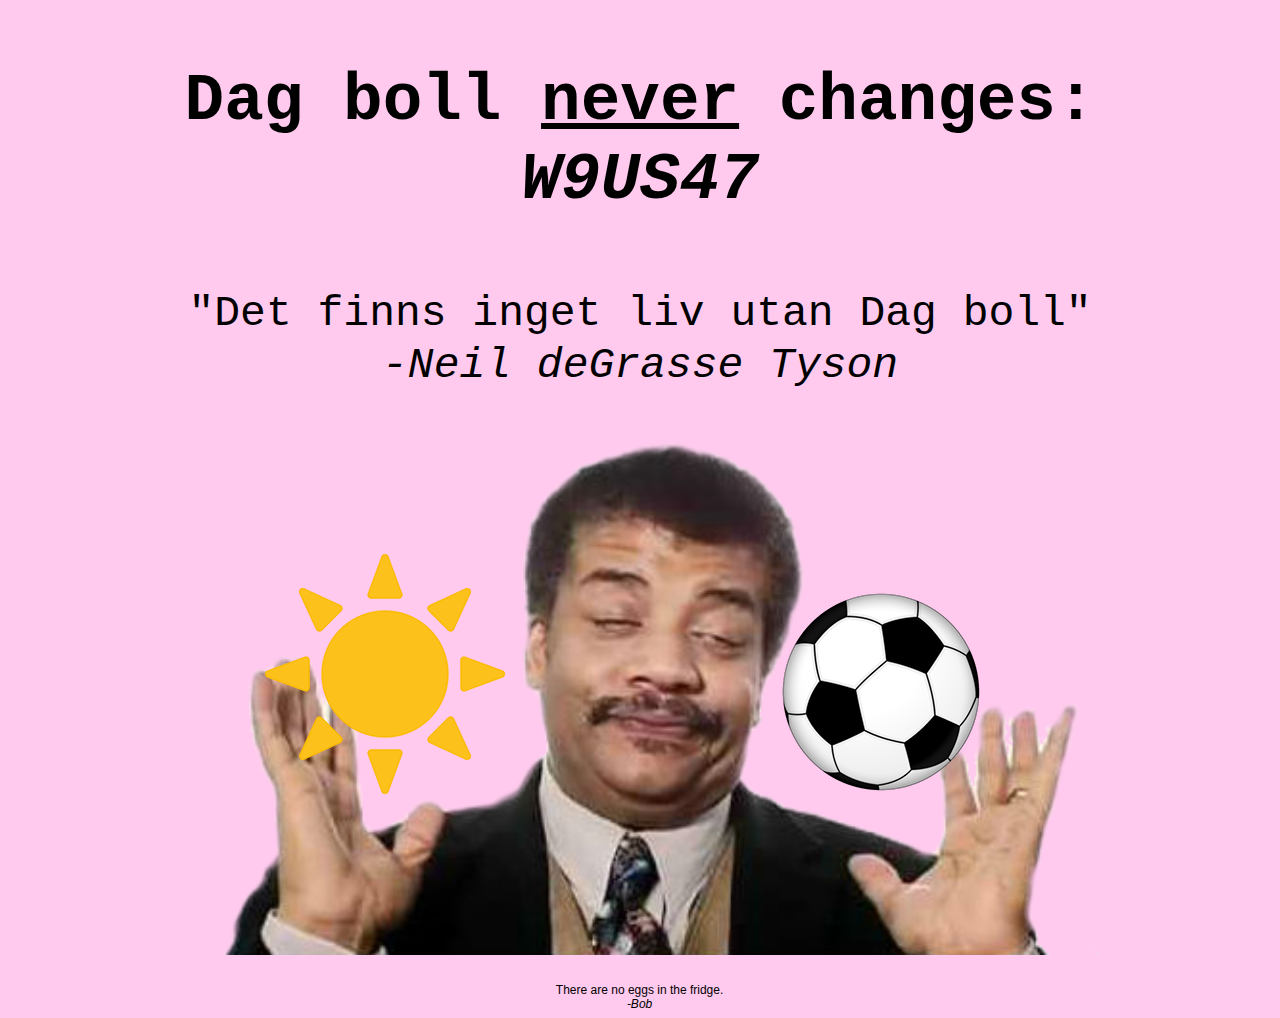
==== index.html @ 1abc0113 "Dagboll 3" ====
<!DOCTYPE html>
<html class="nojs html css_verticalspacer" lang="en-US">
 <head>

  <meta http-equiv="Content-type" content="text/html;charset=UTF-8"/>
  <meta name="generator" content="2018.1.0.386"/>
  <meta name="viewport" content="width=device-width, initial-scale=1.0"/>
  
  <script type="text/javascript">
   // Redirect to phone/tablet as necessary
(function(c,b,d){var a=function(){if(navigator.maxTouchPoints>1)return!0;if(window.matchMedia&&window.matchMedia("(-moz-touch-enabled)").matches)return!0;for(var a=["Webkit","Moz","O","ms","Khtml"],b=0,c=a.length;b<c;b++){var d=a[b]+"MaxTouchPoints";if(d in navigator&&navigator[d])return!0}try{return document.createEvent("TouchEvent"),!0}catch(f){}return!1}(),f=function(a){a+="=";for(var b=document.cookie.split(";"),c=0;c<b.length;c++){for(var d=b[c];d.charAt(0)==" ";)d=d.substring(1,d.length);if(d.indexOf(a)==
0)return d.substring(a.length,d.length)}return null};if(f("inbrowserediting")!="true"){var h,f=f("devicelock");f=="phone"&&d?h=d:f=="tablet"&&b&&(h=b);if(f!=c&&!h)if(window.matchMedia)window.matchMedia("(max-device-width: 415px)").matches&&d?h=d:window.matchMedia("(max-device-width: 960px)").matches&&b&&a&&(h=b);else{var c=Math.min(screen.width,screen.height)/(window.devicePixelRatio||1),f=window.screen.systemXDPI||0,g=window.screen.systemYDPI||0,f=f>0&&g>0?Math.min(screen.width/f,screen.height/g):
0;(c<=370||f!=0&&f<=3)&&d?h=d:c<=960&&b&&a&&(h=b)}if(h)document.location=h+(document.location.search||"")+(document.location.hash||""),document.write('<style type="text/css">body {visibility:hidden}</style>')}})("desktop","","phone/index.html");

// Update the 'nojs'/'js' class on the html node
document.documentElement.className = document.documentElement.className.replace(/\bnojs\b/g, 'js');

// Check that all required assets are uploaded and up-to-date
if(typeof Muse == "undefined") window.Muse = {}; window.Muse.assets = {"required":["museutils.js", "museconfig.js", "jquery.watch.js", "require.js", "index.css"], "outOfDate":[]};
</script>
  
  <link media="only screen and (max-width: 370px)" rel="alternate" href="http://dagboll.github.io/phone/index.html"/>
  <title>Home</title>
  <!-- CSS -->
  <link rel="stylesheet" type="text/css" href="css/site_global.css?crc=212168810"/>
  <link rel="stylesheet" type="text/css" href="css/index.css?crc=389733307" id="pagesheet"/>
   </head>
 <body>

  <div class="clearfix borderbox" id="page"><!-- group -->
   <div class="clearfix grpelem" id="pu213-7"><!-- column -->
    <div class="clearfix colelem" id="u213-7"><!-- content -->
     <p>Dag boll <span id="u213-2">never</span> changes: <span id="u213-4">W9US47</span></p>
    </div>
    <div class="clearfix colelem" id="u216-8"><!-- content -->
     <p>&quot;Det finns inget liv utan Dag boll&quot;</p>
     <p class="ts-Default-Link-Style--copy"><span id="u216-3">-Neil deGrasse </span><a class="nonblock" href="http://goo.gl/W9US47"><span id="u216-4">Tyson</span></a></p>
    </div>
    <div class="clearfix colelem" id="pu280"><!-- group -->
     <div class="clip_frame grpelem" id="u280"><!-- image -->
      <img class="block" id="u280_img" src="images/download.png?crc=336767736" alt="" data-heightwidthratio="0.5625680087051143" data-image-width="919" data-image-height="517"/>
     </div>
     <div class="clip_frame grpelem" id="u431"><!-- image -->
      <img class="block" id="u431_img" src="images/download%20(1).png?crc=126873255" data-hidpi-src="images/download%20(1)_2x.png?crc=323479518" alt="" data-heightwidthratio="1" data-image-width="206" data-image-height="206"/>
     </div>
     <div class="clip_frame grpelem" id="u420"><!-- image -->
      <img class="block" id="u420_img" src="images/emoji_u2600svg.png?crc=472295808" data-hidpi-src="images/emoji_u2600svg_2x.png?crc=513269717" alt="" data-heightwidthratio="1" data-image-width="242" data-image-height="242"/>
     </div>
    </div>
   </div>
   <div class="verticalspacer" data-offset-top="956" data-content-above-spacer="956" data-content-below-spacer="61" data-sizePolicy="fixed" data-pintopage="page_fixedLeft"></div>
   <div class="clearfix grpelem" id="u438-6"><!-- content -->
    <p>There are no eggs in the fridge.</p>
    <p id="u438-4">-Bob</p>
   </div>
  </div>
  <!-- Other scripts -->
  <script type="text/javascript">
   // Decide whether to suppress missing file error or not based on preference setting
var suppressMissingFileError = false
</script>
  <script type="text/javascript">
   window.Muse.assets.check=function(c){if(!window.Muse.assets.checked){window.Muse.assets.checked=!0;var b={},d=function(a,b){if(window.getComputedStyle){var c=window.getComputedStyle(a,null);return c&&c.getPropertyValue(b)||c&&c[b]||""}if(document.documentElement.currentStyle)return(c=a.currentStyle)&&c[b]||a.style&&a.style[b]||"";return""},a=function(a){if(a.match(/^rgb/))return a=a.replace(/\s+/g,"").match(/([\d\,]+)/gi)[0].split(","),(parseInt(a[0])<<16)+(parseInt(a[1])<<8)+parseInt(a[2]);if(a.match(/^\#/))return parseInt(a.substr(1),
16);return 0},f=function(f){for(var g=document.getElementsByTagName("link"),j=0;j<g.length;j++)if("text/css"==g[j].type){var l=(g[j].href||"").match(/\/?css\/([\w\-]+\.css)\?crc=(\d+)/);if(!l||!l[1]||!l[2])break;b[l[1]]=l[2]}g=document.createElement("div");g.className="version";g.style.cssText="display:none; width:1px; height:1px;";document.getElementsByTagName("body")[0].appendChild(g);for(j=0;j<Muse.assets.required.length;){var l=Muse.assets.required[j],k=l.match(/([\w\-\.]+)\.(\w+)$/),i=k&&k[1]?
k[1]:null,k=k&&k[2]?k[2]:null;switch(k.toLowerCase()){case "css":i=i.replace(/\W/gi,"_").replace(/^([^a-z])/gi,"_$1");g.className+=" "+i;i=a(d(g,"color"));k=a(d(g,"backgroundColor"));i!=0||k!=0?(Muse.assets.required.splice(j,1),"undefined"!=typeof b[l]&&(i!=b[l]>>>24||k!=(b[l]&16777215))&&Muse.assets.outOfDate.push(l)):j++;g.className="version";break;case "js":j++;break;default:throw Error("Unsupported file type: "+k);}}c?c().jquery!="1.8.3"&&Muse.assets.outOfDate.push("jquery-1.8.3.min.js"):Muse.assets.required.push("jquery-1.8.3.min.js");
g.parentNode.removeChild(g);if(Muse.assets.outOfDate.length||Muse.assets.required.length)g="Some files on the server may be missing or incorrect. Clear browser cache and try again. If the problem persists please contact website author.",f&&Muse.assets.outOfDate.length&&(g+="\nOut of date: "+Muse.assets.outOfDate.join(",")),f&&Muse.assets.required.length&&(g+="\nMissing: "+Muse.assets.required.join(",")),suppressMissingFileError?(g+="\nUse SuppressMissingFileError key in AppPrefs.xml to show missing file error pop up.",console.log(g)):alert(g)};location&&location.search&&location.search.match&&location.search.match(/muse_debug/gi)?
setTimeout(function(){f(!0)},5E3):f()}};
var muse_init=function(){require.config({baseUrl:""});require(["jquery","museutils","whatinput","jquery.watch"],function(c){var $ = c;$(document).ready(function(){try{
window.Muse.assets.check($);/* body */
Muse.Utils.transformMarkupToFixBrowserProblemsPreInit();/* body */
Muse.Utils.detectScreenResolution();/* HiDPI screens */
Muse.Utils.prepHyperlinks(true);/* body */
Muse.Utils.makeButtonsVisibleAfterSettingMinWidth();/* body */
Muse.Utils.fullPage('#page');/* 100% height page */
Muse.Utils.showWidgetsWhenReady();/* body */
Muse.Utils.transformMarkupToFixBrowserProblems();/* body */
}catch(b){if(b&&"function"==typeof b.notify?b.notify():Muse.Assert.fail("Error calling selector function: "+b),false)throw b;}})})};

</script>
  <!-- RequireJS script -->
  <script src="scripts/require.js?crc=7928878" type="text/javascript" async data-main="scripts/museconfig.js?crc=310584261" onload="if (requirejs) requirejs.onError = function(requireType, requireModule) { if (requireType && requireType.toString && requireType.toString().indexOf && 0 <= requireType.toString().indexOf('#scripterror')) window.Muse.assets.check(); }" onerror="window.Muse.assets.check();"></script>
   </body>
</html>
---- css/site_global.css ----
html{min-height:100%;min-width:100%;-ms-text-size-adjust:none;}body,div,dl,dt,dd,ul,ol,li,nav,h1,h2,h3,h4,h5,h6,pre,code,form,fieldset,legend,input,button,textarea,p,blockquote,th,td,a{margin:0px;padding:0px;border-width:0px;border-style:solid;border-color:transparent;-webkit-transform-origin:left top;-ms-transform-origin:left top;-o-transform-origin:left top;transform-origin:left top;background-repeat:no-repeat;}button.submit-btn{-moz-box-sizing:content-box;-webkit-box-sizing:content-box;box-sizing:content-box;}.transition{-webkit-transition-property:background-image,background-position,background-color,border-color,border-radius,color,font-size,font-style,font-weight,letter-spacing,line-height,text-align,box-shadow,text-shadow,opacity;transition-property:background-image,background-position,background-color,border-color,border-radius,color,font-size,font-style,font-weight,letter-spacing,line-height,text-align,box-shadow,text-shadow,opacity;}.transition *{-webkit-transition:inherit;transition:inherit;}table{border-collapse:collapse;border-spacing:0px;}fieldset,img{border:0px;border-style:solid;-webkit-transform-origin:left top;-ms-transform-origin:left top;-o-transform-origin:left top;transform-origin:left top;}address,caption,cite,code,dfn,em,strong,th,var,optgroup{font-style:inherit;font-weight:inherit;}del,ins{text-decoration:none;}li{list-style:none;}caption,th{text-align:left;}h1,h2,h3,h4,h5,h6{font-size:100%;font-weight:inherit;}input,button,textarea,select,optgroup,option{font-family:inherit;font-size:inherit;font-style:inherit;font-weight:inherit;}.form-grp input,.form-grp textarea{-webkit-appearance:none;-webkit-border-radius:0;}body{font-family:Arial, Helvetica Neue, Helvetica, sans-serif;text-align:left;font-size:14px;line-height:17px;word-wrap:break-word;text-rendering:optimizeLegibility;-moz-font-feature-settings:'liga';-ms-font-feature-settings:'liga';-webkit-font-feature-settings:'liga';font-feature-settings:'liga';}a:link{color:#0000FF;text-decoration:underline;}a:visited{color:#800080;text-decoration:underline;}a:hover{color:#0000FF;text-decoration:underline;}a:active{color:#EE0000;text-decoration:underline;}a.nontext{color:black;text-decoration:none;font-style:normal;font-weight:normal;}a,.ts-Default-Link-Style--copy a{color:inherit;text-decoration:inherit;}.ts-Default-Link-Style--copy a:link{color:#000000;text-decoration:inherit;}.ts-Default-Link-Style--copy a:visited{color:#000000;text-decoration:inherit;}.ts-Default-Link-Style--copy a:hover{color:#000000;text-decoration:inherit;}.ts-Default-Link-Style--copy a:active{color:#000000;text-decoration:inherit;}.normal_text{color:#000000;direction:ltr;font-family:Arial, Helvetica Neue, Helvetica, sans-serif;font-size:14px;font-style:normal;font-weight:normal;letter-spacing:0px;line-height:17px;text-align:left;text-decoration:none;text-indent:0px;text-transform:none;vertical-align:0px;padding:0px;}.list0 li:before{position:absolute;right:100%;letter-spacing:0px;text-decoration:none;font-weight:normal;font-style:normal;}.rtl-list li:before{right:auto;left:100%;}.nls-None > li:before,.nls-None .list3 > li:before,.nls-None .list6 > li:before{margin-right:6px;content:'•';}.nls-None .list1 > li:before,.nls-None .list4 > li:before,.nls-None .list7 > li:before{margin-right:6px;content:'○';}.nls-None,.nls-None .list1,.nls-None .list2,.nls-None .list3,.nls-None .list4,.nls-None .list5,.nls-None .list6,.nls-None .list7,.nls-None .list8{padding-left:34px;}.nls-None.rtl-list,.nls-None .list1.rtl-list,.nls-None .list2.rtl-list,.nls-None .list3.rtl-list,.nls-None .list4.rtl-list,.nls-None .list5.rtl-list,.nls-None .list6.rtl-list,.nls-None .list7.rtl-list,.nls-None .list8.rtl-list{padding-left:0px;padding-right:34px;}.nls-None .list2 > li:before,.nls-None .list5 > li:before,.nls-None .list8 > li:before{margin-right:6px;content:'-';}.nls-None.rtl-list > li:before,.nls-None .list1.rtl-list > li:before,.nls-None .list2.rtl-list > li:before,.nls-None .list3.rtl-list > li:before,.nls-None .list4.rtl-list > li:before,.nls-None .list5.rtl-list > li:before,.nls-None .list6.rtl-list > li:before,.nls-None .list7.rtl-list > li:before,.nls-None .list8.rtl-list > li:before{margin-right:0px;margin-left:6px;}.TabbedPanelsTab{white-space:nowrap;}.MenuBar .MenuBarView,.MenuBar .SubMenuView{display:block;list-style:none;}.MenuBar .SubMenu{display:none;position:absolute;}.NoWrap{white-space:nowrap;word-wrap:normal;}.rootelem{margin-left:auto;margin-right:auto;}.colelem{display:inline;float:left;clear:both;}.clearfix:after{content:"\0020";visibility:hidden;display:block;height:0px;clear:both;}*:first-child+html .clearfix{zoom:1;}.clip_frame{overflow:hidden;}.popup_anchor{position:relative;width:0px;height:0px;}.allow_click_through *{pointer-events:auto;}.popup_element{z-index:100000;}.svg{display:block;vertical-align:top;}span.wrap{content:'';clear:left;display:block;}span.actAsInlineDiv{display:inline-block;}.position_content,.excludeFromNormalFlow{float:left;}.preload_images{position:absolute;overflow:hidden;left:-9999px;top:-9999px;height:1px;width:1px;}.preload{height:1px;width:1px;}.animateStates{-webkit-transition:0.3s ease-in-out;-moz-transition:0.3s ease-in-out;-o-transition:0.3s ease-in-out;transition:0.3s ease-in-out;}[data-whatinput="mouse"] *:focus,[data-whatinput="touch"] *:focus,input:focus,textarea:focus{outline:none;}textarea{resize:none;overflow:auto;}.allow_click_through,.fld-prompt{pointer-events:none;}.wrapped-input{position:absolute;top:0px;left:0px;background:transparent;border:none;}.submit-btn{z-index:50000;cursor:pointer;}.anchor_item{width:22px;height:18px;}.MenuBar .SubMenuVisible,.MenuBarVertical .SubMenuVisible,.MenuBar .SubMenu .SubMenuVisible,.popup_element.Active,span.actAsPara,.actAsDiv,a.nonblock.nontext,img.block{display:block;}.widget_invisible,.js .invi,.js .mse_pre_init{visibility:hidden;}.ose_ei{visibility:hidden;z-index:0;}.no_vert_scroll{overflow-y:hidden;}.always_vert_scroll{overflow-y:scroll;}.always_horz_scroll{overflow-x:scroll;}.fullscreen{overflow:hidden;left:0px;top:0px;position:fixed;height:100%;width:100%;-moz-box-sizing:border-box;-webkit-box-sizing:border-box;-ms-box-sizing:border-box;box-sizing:border-box;}.fullwidth{position:absolute;}.borderbox{-moz-box-sizing:border-box;-webkit-box-sizing:border-box;-ms-box-sizing:border-box;box-sizing:border-box;}.scroll_wrapper{position:absolute;overflow:auto;left:0px;right:0px;top:0px;bottom:0px;padding-top:0px;padding-bottom:0px;margin-top:0px;margin-bottom:0px;}.browser_width > *{position:absolute;left:0px;right:0px;}.grpelem,.accordion_wrapper{display:inline;float:left;}.fld-checkbox input[type=checkbox],.fld-radiobutton input[type=radio]{position:absolute;overflow:hidden;clip:rect(0px, 0px, 0px, 0px);height:1px;width:1px;margin:-1px;padding:0px;border:0px;}.fld-checkbox input[type=checkbox] + label,.fld-radiobutton input[type=radio] + label{display:inline-block;background-repeat:no-repeat;cursor:pointer;float:left;width:100%;height:100%;}.pointer_cursor,.fld-recaptcha-mode,.fld-recaptcha-refresh,.fld-recaptcha-help{cursor:pointer;}p,h1,h2,h3,h4,h5,h6,ol,ul,span.actAsPara{max-height:1000000px;}.superscript{vertical-align:super;font-size:66%;line-height:0px;}.subscript{vertical-align:sub;font-size:66%;line-height:0px;}.horizontalSlideShow{-ms-touch-action:pan-y;touch-action:pan-y;}.verticalSlideShow{-ms-touch-action:pan-x;touch-action:pan-x;}.colelem100,.verticalspacer{clear:both;}.list0 li,.MenuBar .MenuItemContainer,.SlideShowContentPanel .fullscreen img,.css_verticalspacer .verticalspacer{position:relative;}.popup_element.Inactive,.js .disn,.js .an_invi,.hidden,.breakpoint{display:none;}#muse_css_mq{position:absolute;display:none;background-color:#FFFFFE;}.fluid_height_spacer{width:0.01px;}.muse_check_css{display:none;position:fixed;}@media screen and (-webkit-min-device-pixel-ratio:0){body{text-rendering:auto;}}
---- css/index.css ----
.version.index{color:#000017;background-color:#3ADBBB;}#muse_css_mq{background-color:#FFFFFF;}#page{z-index:1;min-height:500px;background-image:none;border-width:0px;border-color:#000000;background-color:transparent;width:100%;max-width:960px;margin-left:auto;margin-right:auto;}#pu213-7{z-index:2;padding-bottom:0px;margin-right:-10000px;margin-top:62px;width:95.84%;margin-left:2.09%;}#u213-7{z-index:2;min-height:114px;background-color:transparent;text-align:center;font-size:66px;line-height:79px;font-family:Courier New, Courier, monospace;font-weight:bold;position:relative;width:100%;}#u213-2{text-decoration:underline;}#u216-8{z-index:9;min-height:34px;background-color:transparent;text-align:center;font-size:43px;line-height:52px;font-family:Courier New, Courier, monospace;margin-top:68px;position:relative;width:100%;}#pu280{z-index:17;margin-top:47px;width:99.9%;}#u280{z-index:17;background-color:transparent;position:relative;margin-right:-10000px;width:100%;}#u431{z-index:19;background-color:transparent;position:relative;margin-right:-10000px;margin-top:150px;width:22.42%;left:65.08%;}#u420{z-index:27;background-color:transparent;position:relative;margin-right:-10000px;margin-top:114px;width:26.34%;left:9.15%;}#u280_img,#u431_img,#u420_img{width:100%;}.css_verticalspacer .verticalspacer{height:calc(100vh - 1017px);}#u438-6{z-index:21;min-height:35px;background-color:transparent;text-align:center;font-size:12px;line-height:14px;font-family:Helvetica, Helvetica Neue, Arial, sans-serif;position:relative;margin-right:-10000px;margin-top:27px;width:95.73%;left:2.09%;}#u213-4,#u216-3,#u216-4,#u438-4{font-style:italic;}.html{background-color:#FFCAEE;}body{position:relative;min-width:320px;}.verticalspacer{min-height:1px;}
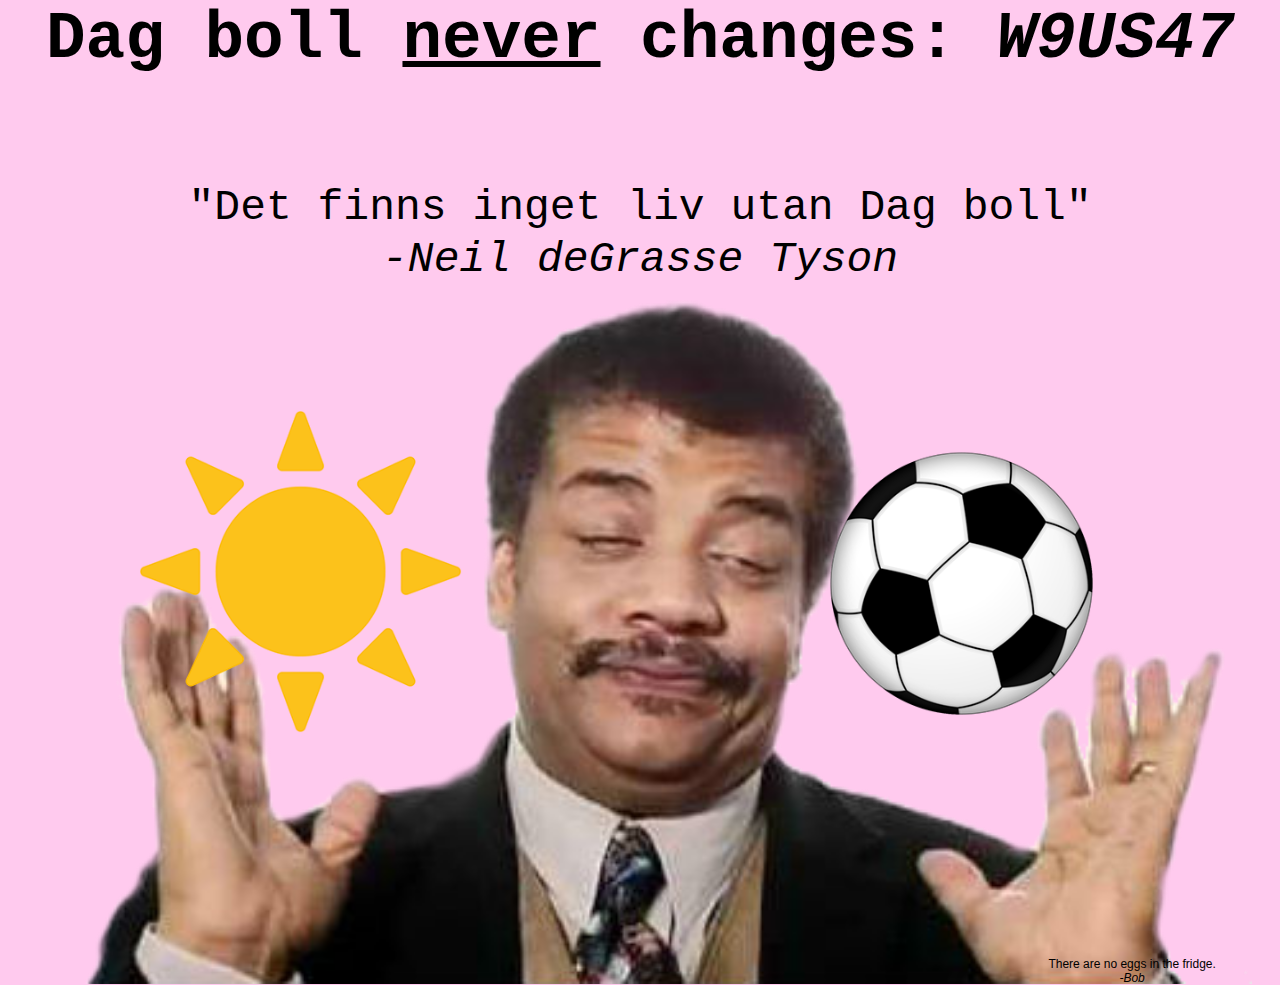
==== commit 4d6dc8c7: "Morse" ====
--- a/index.html
+++ b/index.html
@@ -22,33 +22,33 @@
   <link media="only screen and (max-width: 370px)" rel="alternate" href="http://dagboll.github.io/phone/index.html"/>
   <title>Home</title>
   <!-- CSS -->
-  <link rel="stylesheet" type="text/css" href="css/site_global.css?crc=212168810"/>
-  <link rel="stylesheet" type="text/css" href="css/index.css?crc=389733307" id="pagesheet"/>
+  <link rel="stylesheet" type="text/css" href="css/site_global.css?crc=464583618"/>
+  <link rel="stylesheet" type="text/css" href="css/index.css?crc=3895043394" id="pagesheet"/>
    </head>
  <body>
 
   <div class="clearfix borderbox" id="page"><!-- group -->
-   <div class="clearfix grpelem" id="pu213-7"><!-- column -->
-    <div class="clearfix colelem" id="u213-7"><!-- content -->
-     <p>Dag boll <span id="u213-2">never</span> changes: <span id="u213-4">W9US47</span></p>
+   <div class="clearfix grpelem" id="pu213-9"><!-- column -->
+    <div class="ts-Default-Link-Style--copy clearfix colelem" id="u213-9"><!-- content -->
+     <p><a class="nonblock" href="assets/morse.wav">Dag boll</a> <span id="u213-4">never</span> changes: <span id="u213-6">W9US47</span></p>
     </div>
     <div class="clearfix colelem" id="u216-8"><!-- content -->
      <p>&quot;Det finns inget liv utan Dag boll&quot;</p>
      <p class="ts-Default-Link-Style--copy"><span id="u216-3">-Neil deGrasse </span><a class="nonblock" href="http://goo.gl/W9US47"><span id="u216-4">Tyson</span></a></p>
     </div>
-    <div class="clearfix colelem" id="pu280"><!-- group -->
+    <div class="clearfix colelem" id="u539"><!-- group -->
      <div class="clip_frame grpelem" id="u280"><!-- image -->
       <img class="block" id="u280_img" src="images/download.png?crc=336767736" alt="" data-heightwidthratio="0.5625680087051143" data-image-width="919" data-image-height="517"/>
      </div>
      <div class="clip_frame grpelem" id="u431"><!-- image -->
-      <img class="block" id="u431_img" src="images/download%20(1).png?crc=126873255" data-hidpi-src="images/download%20(1)_2x.png?crc=323479518" alt="" data-heightwidthratio="1" data-image-width="206" data-image-height="206"/>
+      <img class="block" id="u431_img" src="images/download%20(1)309x309.png?crc=4221379232" data-hidpi-src="images/download%20(1)_2x.png?crc=367016701" alt="" data-heightwidthratio="1" data-image-width="206" data-image-height="206"/>
      </div>
      <div class="clip_frame grpelem" id="u420"><!-- image -->
-      <img class="block" id="u420_img" src="images/emoji_u2600svg.png?crc=472295808" data-hidpi-src="images/emoji_u2600svg_2x.png?crc=513269717" alt="" data-heightwidthratio="1" data-image-width="242" data-image-height="242"/>
+      <img class="block" id="u420_img" src="images/emoji_u2600svg363x363.png?crc=4220712063" data-hidpi-src="images/emoji_u2600svg_2x.png?crc=412774786" alt="" data-heightwidthratio="1" data-image-width="242" data-image-height="242"/>
      </div>
     </div>
    </div>
-   <div class="verticalspacer" data-offset-top="956" data-content-above-spacer="956" data-content-below-spacer="61" data-sizePolicy="fixed" data-pintopage="page_fixedLeft"></div>
+   <div class="verticalspacer" data-offset-top="857" data-content-above-spacer="856" data-content-below-spacer="0" data-sizePolicy="fixed" data-pintopage="page_fixedLeft"></div>
    <div class="clearfix grpelem" id="u438-6"><!-- content -->
     <p>There are no eggs in the fridge.</p>
     <p id="u438-4">-Bob</p>
--- a/css/site_global.css
+++ b/css/site_global.css
@@ -1 +1 @@
-html{min-height:100%;min-width:100%;-ms-text-size-adjust:none;}body,div,dl,dt,dd,ul,ol,li,nav,h1,h2,h3,h4,h5,h6,pre,code,form,fieldset,legend,input,button,textarea,p,blockquote,th,td,a{margin:0px;padding:0px;border-width:0px;border-style:solid;border-color:transparent;-webkit-transform-origin:left top;-ms-transform-origin:left top;-o-transform-origin:left top;transform-origin:left top;background-repeat:no-repeat;}button.submit-btn{-moz-box-sizing:content-box;-webkit-box-sizing:content-box;box-sizing:content-box;}.transition{-webkit-transition-property:background-image,background-position,background-color,border-color,border-radius,color,font-size,font-style,font-weight,letter-spacing,line-height,text-align,box-shadow,text-shadow,opacity;transition-property:background-image,background-position,background-color,border-color,border-radius,color,font-size,font-style,font-weight,letter-spacing,line-height,text-align,box-shadow,text-shadow,opacity;}.transition *{-webkit-transition:inherit;transition:inherit;}table{border-collapse:collapse;border-spacing:0px;}fieldset,img{border:0px;border-style:solid;-webkit-transform-origin:left top;-ms-transform-origin:left top;-o-transform-origin:left top;transform-origin:left top;}address,caption,cite,code,dfn,em,strong,th,var,optgroup{font-style:inherit;font-weight:inherit;}del,ins{text-decoration:none;}li{list-style:none;}caption,th{text-align:left;}h1,h2,h3,h4,h5,h6{font-size:100%;font-weight:inherit;}input,button,textarea,select,optgroup,option{font-family:inherit;font-size:inherit;font-style:inherit;font-weight:inherit;}.form-grp input,.form-grp textarea{-webkit-appearance:none;-webkit-border-radius:0;}body{font-family:Arial, Helvetica Neue, Helvetica, sans-serif;text-align:left;font-size:14px;line-height:17px;word-wrap:break-word;text-rendering:optimizeLegibility;-moz-font-feature-settings:'liga';-ms-font-feature-settings:'liga';-webkit-font-feature-settings:'liga';font-feature-settings:'liga';}a:link{color:#0000FF;text-decoration:underline;}a:visited{color:#800080;text-decoration:underline;}a:hover{color:#0000FF;text-decoration:underline;}a:active{color:#EE0000;text-decoration:underline;}a.nontext{color:black;text-decoration:none;font-style:normal;font-weight:normal;}a,.ts-Default-Link-Style--copy a{color:inherit;text-decoration:inherit;}.ts-Default-Link-Style--copy a:link{color:#000000;text-decoration:inherit;}.ts-Default-Link-Style--copy a:visited{color:#000000;text-decoration:inherit;}.ts-Default-Link-Style--copy a:hover{color:#000000;text-decoration:inherit;}.ts-Default-Link-Style--copy a:active{color:#000000;text-decoration:inherit;}.normal_text{color:#000000;direction:ltr;font-family:Arial, Helvetica Neue, Helvetica, sans-serif;font-size:14px;font-style:normal;font-weight:normal;letter-spacing:0px;line-height:17px;text-align:left;text-decoration:none;text-indent:0px;text-transform:none;vertical-align:0px;padding:0px;}.list0 li:before{position:absolute;right:100%;letter-spacing:0px;text-decoration:none;font-weight:normal;font-style:normal;}.rtl-list li:before{right:auto;left:100%;}.nls-None > li:before,.nls-None .list3 > li:before,.nls-None .list6 > li:before{margin-right:6px;content:'•';}.nls-None .list1 > li:before,.nls-None .list4 > li:before,.nls-None .list7 > li:before{margin-right:6px;content:'○';}.nls-None,.nls-None .list1,.nls-None .list2,.nls-None .list3,.nls-None .list4,.nls-None .list5,.nls-None .list6,.nls-None .list7,.nls-None .list8{padding-left:34px;}.nls-None.rtl-list,.nls-None .list1.rtl-list,.nls-None .list2.rtl-list,.nls-None .list3.rtl-list,.nls-None .list4.rtl-list,.nls-None .list5.rtl-list,.nls-None .list6.rtl-list,.nls-None .list7.rtl-list,.nls-None .list8.rtl-list{padding-left:0px;padding-right:34px;}.nls-None .list2 > li:before,.nls-None .list5 > li:before,.nls-None .list8 > li:before{margin-right:6px;content:'-';}.nls-None.rtl-list > li:before,.nls-None .list1.rtl-list > li:before,.nls-None .list2.rtl-list > li:before,.nls-None .list3.rtl-list > li:before,.nls-None .list4.rtl-list > li:before,.nls-None .list5.rtl-list > li:before,.nls-None .list6.rtl-list > li:before,.nls-None .list7.rtl-list > li:before,.nls-None .list8.rtl-list > li:before{margin-right:0px;margin-left:6px;}.TabbedPanelsTab{white-space:nowrap;}.MenuBar .MenuBarView,.MenuBar .SubMenuView{display:block;list-style:none;}.MenuBar .SubMenu{display:none;position:absolute;}.NoWrap{white-space:nowrap;word-wrap:normal;}.rootelem{margin-left:auto;margin-right:auto;}.colelem{display:inline;float:left;clear:both;}.clearfix:after{content:"\0020";visibility:hidden;display:block;height:0px;clear:both;}*:first-child+html .clearfix{zoom:1;}.clip_frame{overflow:hidden;}.popup_anchor{position:relative;width:0px;height:0px;}.allow_click_through *{pointer-events:auto;}.popup_element{z-index:100000;}.svg{display:block;vertical-align:top;}span.wrap{content:'';clear:left;display:block;}span.actAsInlineDiv{display:inline-block;}.position_content,.excludeFromNormalFlow{float:left;}.preload_images{position:absolute;overflow:hidden;left:-9999px;top:-9999px;height:1px;width:1px;}.preload{height:1px;width:1px;}.animateStates{-webkit-transition:0.3s ease-in-out;-moz-transition:0.3s ease-in-out;-o-transition:0.3s ease-in-out;transition:0.3s ease-in-out;}[data-whatinput="mouse"] *:focus,[data-whatinput="touch"] *:focus,input:focus,textarea:focus{outline:none;}textarea{resize:none;overflow:auto;}.allow_click_through,.fld-prompt{pointer-events:none;}.wrapped-input{position:absolute;top:0px;left:0px;background:transparent;border:none;}.submit-btn{z-index:50000;cursor:pointer;}.anchor_item{width:22px;height:18px;}.MenuBar .SubMenuVisible,.MenuBarVertical .SubMenuVisible,.MenuBar .SubMenu .SubMenuVisible,.popup_element.Active,span.actAsPara,.actAsDiv,a.nonblock.nontext,img.block{display:block;}.widget_invisible,.js .invi,.js .mse_pre_init{visibility:hidden;}.ose_ei{visibility:hidden;z-index:0;}.no_vert_scroll{overflow-y:hidden;}.always_vert_scroll{overflow-y:scroll;}.always_horz_scroll{overflow-x:scroll;}.fullscreen{overflow:hidden;left:0px;top:0px;position:fixed;height:100%;width:100%;-moz-box-sizing:border-box;-webkit-box-sizing:border-box;-ms-box-sizing:border-box;box-sizing:border-box;}.fullwidth{position:absolute;}.borderbox{-moz-box-sizing:border-box;-webkit-box-sizing:border-box;-ms-box-sizing:border-box;box-sizing:border-box;}.scroll_wrapper{position:absolute;overflow:auto;left:0px;right:0px;top:0px;bottom:0px;padding-top:0px;padding-bottom:0px;margin-top:0px;margin-bottom:0px;}.browser_width > *{position:absolute;left:0px;right:0px;}.grpelem,.accordion_wrapper{display:inline;float:left;}.fld-checkbox input[type=checkbox],.fld-radiobutton input[type=radio]{position:absolute;overflow:hidden;clip:rect(0px, 0px, 0px, 0px);height:1px;width:1px;margin:-1px;padding:0px;border:0px;}.fld-checkbox input[type=checkbox] + label,.fld-radiobutton input[type=radio] + label{display:inline-block;background-repeat:no-repeat;cursor:pointer;float:left;width:100%;height:100%;}.pointer_cursor,.fld-recaptcha-mode,.fld-recaptcha-refresh,.fld-recaptcha-help{cursor:pointer;}p,h1,h2,h3,h4,h5,h6,ol,ul,span.actAsPara{max-height:1000000px;}.superscript{vertical-align:super;font-size:66%;line-height:0px;}.subscript{vertical-align:sub;font-size:66%;line-height:0px;}.horizontalSlideShow{-ms-touch-action:pan-y;touch-action:pan-y;}.verticalSlideShow{-ms-touch-action:pan-x;touch-action:pan-x;}.colelem100,.verticalspacer{clear:both;}.list0 li,.MenuBar .MenuItemContainer,.SlideShowContentPanel .fullscreen img,.css_verticalspacer .verticalspacer{position:relative;}.popup_element.Inactive,.js .disn,.js .an_invi,.hidden,.breakpoint{display:none;}#muse_css_mq{position:absolute;display:none;background-color:#FFFFFE;}.fluid_height_spacer{width:0.01px;}.muse_check_css{display:none;position:fixed;}@media screen and (-webkit-min-device-pixel-ratio:0){body{text-rendering:auto;}}+html{min-height:100%;min-width:100%;-ms-text-size-adjust:none;}body,div,dl,dt,dd,ul,ol,li,nav,h1,h2,h3,h4,h5,h6,pre,code,form,fieldset,legend,input,button,textarea,p,blockquote,th,td,a{margin:0px;padding:0px;border-width:0px;border-style:solid;border-color:transparent;-webkit-transform-origin:left top;-ms-transform-origin:left top;-o-transform-origin:left top;transform-origin:left top;background-repeat:no-repeat;}button.submit-btn{-moz-box-sizing:content-box;-webkit-box-sizing:content-box;box-sizing:content-box;}.transition{-webkit-transition-property:background-image,background-position,background-color,border-color,border-radius,color,font-size,font-style,font-weight,letter-spacing,line-height,text-align,box-shadow,text-shadow,opacity;transition-property:background-image,background-position,background-color,border-color,border-radius,color,font-size,font-style,font-weight,letter-spacing,line-height,text-align,box-shadow,text-shadow,opacity;}.transition *{-webkit-transition:inherit;transition:inherit;}table{border-collapse:collapse;border-spacing:0px;}fieldset,img{border:0px;border-style:solid;-webkit-transform-origin:left top;-ms-transform-origin:left top;-o-transform-origin:left top;transform-origin:left top;}address,caption,cite,code,dfn,em,strong,th,var,optgroup{font-style:inherit;font-weight:inherit;}del,ins{text-decoration:none;}li{list-style:none;}caption,th{text-align:left;}h1,h2,h3,h4,h5,h6{font-size:100%;font-weight:inherit;}input,button,textarea,select,optgroup,option{font-family:inherit;font-size:inherit;font-style:inherit;font-weight:inherit;}.form-grp input,.form-grp textarea{-webkit-appearance:none;-webkit-border-radius:0;}body{font-family:Arial, Helvetica Neue, Helvetica, sans-serif;text-align:left;font-size:14px;line-height:17px;word-wrap:break-word;text-rendering:optimizeLegibility;-moz-font-feature-settings:'liga';-ms-font-feature-settings:'liga';-webkit-font-feature-settings:'liga';font-feature-settings:'liga';}a:link{color:#0000FF;text-decoration:underline;}a:visited{color:#800080;text-decoration:underline;}a:hover{color:#0000FF;text-decoration:underline;}a:active{color:#EE0000;text-decoration:underline;}a.nontext{color:black;text-decoration:none;font-style:normal;font-weight:normal;}.ts-Default-Link-Style--copy a{color:inherit;text-decoration:inherit;}.ts-Default-Link-Style--copy a:link{color:#000000;text-decoration:inherit;}.ts-Default-Link-Style--copy a:visited{color:#000000;text-decoration:inherit;}.ts-Default-Link-Style--copy a:hover{color:#000000;text-decoration:inherit;}.ts-Default-Link-Style--copy a:active{color:#000000;text-decoration:inherit;}.normal_text{color:#000000;direction:ltr;font-family:Arial, Helvetica Neue, Helvetica, sans-serif;font-size:14px;font-style:normal;font-weight:normal;letter-spacing:0px;line-height:17px;text-align:left;text-decoration:none;text-indent:0px;text-transform:none;vertical-align:0px;padding:0px;}.list0 li:before{position:absolute;right:100%;letter-spacing:0px;text-decoration:none;font-weight:normal;font-style:normal;}.rtl-list li:before{right:auto;left:100%;}.nls-None > li:before,.nls-None .list3 > li:before,.nls-None .list6 > li:before{margin-right:6px;content:'•';}.nls-None .list1 > li:before,.nls-None .list4 > li:before,.nls-None .list7 > li:before{margin-right:6px;content:'○';}.nls-None,.nls-None .list1,.nls-None .list2,.nls-None .list3,.nls-None .list4,.nls-None .list5,.nls-None .list6,.nls-None .list7,.nls-None .list8{padding-left:34px;}.nls-None.rtl-list,.nls-None .list1.rtl-list,.nls-None .list2.rtl-list,.nls-None .list3.rtl-list,.nls-None .list4.rtl-list,.nls-None .list5.rtl-list,.nls-None .list6.rtl-list,.nls-None .list7.rtl-list,.nls-None .list8.rtl-list{padding-left:0px;padding-right:34px;}.nls-None .list2 > li:before,.nls-None .list5 > li:before,.nls-None .list8 > li:before{margin-right:6px;content:'-';}.nls-None.rtl-list > li:before,.nls-None .list1.rtl-list > li:before,.nls-None .list2.rtl-list > li:before,.nls-None .list3.rtl-list > li:before,.nls-None .list4.rtl-list > li:before,.nls-None .list5.rtl-list > li:before,.nls-None .list6.rtl-list > li:before,.nls-None .list7.rtl-list > li:before,.nls-None .list8.rtl-list > li:before{margin-right:0px;margin-left:6px;}.TabbedPanelsTab{white-space:nowrap;}.MenuBar .MenuBarView,.MenuBar .SubMenuView{display:block;list-style:none;}.MenuBar .SubMenu{display:none;position:absolute;}.NoWrap{white-space:nowrap;word-wrap:normal;}.rootelem{margin-left:auto;margin-right:auto;}.colelem{display:inline;float:left;clear:both;}.clearfix:after{content:"\0020";visibility:hidden;display:block;height:0px;clear:both;}*:first-child+html .clearfix{zoom:1;}.clip_frame{overflow:hidden;}.popup_anchor{position:relative;width:0px;height:0px;}.allow_click_through *{pointer-events:auto;}.popup_element{z-index:100000;}.svg{display:block;vertical-align:top;}span.wrap{content:'';clear:left;display:block;}span.actAsInlineDiv{display:inline-block;}.position_content,.excludeFromNormalFlow{float:left;}.preload_images{position:absolute;overflow:hidden;left:-9999px;top:-9999px;height:1px;width:1px;}.preload{height:1px;width:1px;}.animateStates{-webkit-transition:0.3s ease-in-out;-moz-transition:0.3s ease-in-out;-o-transition:0.3s ease-in-out;transition:0.3s ease-in-out;}[data-whatinput="mouse"] *:focus,[data-whatinput="touch"] *:focus,input:focus,textarea:focus{outline:none;}textarea{resize:none;overflow:auto;}.allow_click_through,.fld-prompt{pointer-events:none;}.wrapped-input{position:absolute;top:0px;left:0px;background:transparent;border:none;}.submit-btn{z-index:50000;cursor:pointer;}.anchor_item{width:22px;height:18px;}.MenuBar .SubMenuVisible,.MenuBarVertical .SubMenuVisible,.MenuBar .SubMenu .SubMenuVisible,.popup_element.Active,span.actAsPara,.actAsDiv,a.nonblock.nontext,img.block{display:block;}.widget_invisible,.js .invi,.js .mse_pre_init{visibility:hidden;}.ose_ei{visibility:hidden;z-index:0;}.no_vert_scroll{overflow-y:hidden;}.always_vert_scroll{overflow-y:scroll;}.always_horz_scroll{overflow-x:scroll;}.fullscreen{overflow:hidden;left:0px;top:0px;position:fixed;height:100%;width:100%;-moz-box-sizing:border-box;-webkit-box-sizing:border-box;-ms-box-sizing:border-box;box-sizing:border-box;}.fullwidth{position:absolute;}.borderbox{-moz-box-sizing:border-box;-webkit-box-sizing:border-box;-ms-box-sizing:border-box;box-sizing:border-box;}.scroll_wrapper{position:absolute;overflow:auto;left:0px;right:0px;top:0px;bottom:0px;padding-top:0px;padding-bottom:0px;margin-top:0px;margin-bottom:0px;}.browser_width > *{position:absolute;left:0px;right:0px;}.grpelem,.accordion_wrapper{display:inline;float:left;}.fld-checkbox input[type=checkbox],.fld-radiobutton input[type=radio]{position:absolute;overflow:hidden;clip:rect(0px, 0px, 0px, 0px);height:1px;width:1px;margin:-1px;padding:0px;border:0px;}.fld-checkbox input[type=checkbox] + label,.fld-radiobutton input[type=radio] + label{display:inline-block;background-repeat:no-repeat;cursor:pointer;float:left;width:100%;height:100%;}.pointer_cursor,.fld-recaptcha-mode,.fld-recaptcha-refresh,.fld-recaptcha-help{cursor:pointer;}p,h1,h2,h3,h4,h5,h6,ol,ul,span.actAsPara{max-height:1000000px;}.superscript{vertical-align:super;font-size:66%;line-height:0px;}.subscript{vertical-align:sub;font-size:66%;line-height:0px;}.horizontalSlideShow{-ms-touch-action:pan-y;touch-action:pan-y;}.verticalSlideShow{-ms-touch-action:pan-x;touch-action:pan-x;}.colelem100,.verticalspacer{clear:both;}.list0 li,.MenuBar .MenuItemContainer,.SlideShowContentPanel .fullscreen img,.css_verticalspacer .verticalspacer{position:relative;}.popup_element.Inactive,.js .disn,.js .an_invi,.hidden,.breakpoint{display:none;}#muse_css_mq{position:absolute;display:none;background-color:#FFFFFE;}.fluid_height_spacer{width:0.01px;}.muse_check_css{display:none;position:fixed;}@media screen and (-webkit-min-device-pixel-ratio:0){body{text-rendering:auto;}}--- a/css/index.css
+++ b/css/index.css
@@ -1 +1 @@
-.version.index{color:#000017;background-color:#3ADBBB;}#muse_css_mq{background-color:#FFFFFF;}#page{z-index:1;min-height:500px;background-image:none;border-width:0px;border-color:#000000;background-color:transparent;width:100%;max-width:960px;margin-left:auto;margin-right:auto;}#pu213-7{z-index:2;padding-bottom:0px;margin-right:-10000px;margin-top:62px;width:95.84%;margin-left:2.09%;}#u213-7{z-index:2;min-height:114px;background-color:transparent;text-align:center;font-size:66px;line-height:79px;font-family:Courier New, Courier, monospace;font-weight:bold;position:relative;width:100%;}#u213-2{text-decoration:underline;}#u216-8{z-index:9;min-height:34px;background-color:transparent;text-align:center;font-size:43px;line-height:52px;font-family:Courier New, Courier, monospace;margin-top:68px;position:relative;width:100%;}#pu280{z-index:17;margin-top:47px;width:99.9%;}#u280{z-index:17;background-color:transparent;position:relative;margin-right:-10000px;width:100%;}#u431{z-index:19;background-color:transparent;position:relative;margin-right:-10000px;margin-top:150px;width:22.42%;left:65.08%;}#u420{z-index:27;background-color:transparent;position:relative;margin-right:-10000px;margin-top:114px;width:26.34%;left:9.15%;}#u280_img,#u431_img,#u420_img{width:100%;}.css_verticalspacer .verticalspacer{height:calc(100vh - 1017px);}#u438-6{z-index:21;min-height:35px;background-color:transparent;text-align:center;font-size:12px;line-height:14px;font-family:Helvetica, Helvetica Neue, Arial, sans-serif;position:relative;margin-right:-10000px;margin-top:27px;width:95.73%;left:2.09%;}#u213-4,#u216-3,#u216-4,#u438-4{font-style:italic;}.html{background-color:#FFCAEE;}body{position:relative;min-width:320px;}.verticalspacer{min-height:1px;}+.version.index{color:#0000E8;background-color:#29A542;}#muse_css_mq{background-color:#FFFFFF;}#page{z-index:1;min-height:500px;background-image:none;border-width:0px;border-color:#000000;background-color:transparent;width:100%;margin-left:auto;margin-right:auto;}#pu213-9{z-index:9;margin-right:-10000px;width:95.84%;margin-left:2.09%;}#u213-9{z-index:9;min-height:114px;background-color:transparent;text-align:center;font-size:66px;line-height:79px;font-family:Courier New, Courier, monospace;font-weight:bold;position:relative;width:100%;}#u213-4{text-decoration:underline;}#u216-8{z-index:18;min-height:34px;background-color:transparent;line-height:52px;text-align:center;font-size:43px;font-family:Courier New, Courier, monospace;margin-top:68px;position:relative;width:100%;}#u539{z-index:2;border-width:0px;border-color:transparent;background-color:transparent;margin-top:10px;position:relative;width:99.9%;}#u280{z-index:3;background-color:transparent;position:relative;margin-right:-10000px;width:100%;}#u431{z-index:5;background-color:transparent;position:relative;margin-right:-10000px;margin-top:150px;width:22.42%;left:65.08%;}#u420{z-index:7;background-color:transparent;position:relative;margin-right:-10000px;margin-top:114px;width:26.34%;left:9.15%;}#u280_img,#u431_img,#u420_img{width:100%;}.css_verticalspacer .verticalspacer{height:calc(100vh - 856px);}#u438-6{z-index:26;min-height:28px;border-width:0px;border-color:transparent;background-color:transparent;line-height:14px;text-align:center;font-size:12px;font-family:Helvetica, Helvetica Neue, Arial, sans-serif;position:relative;margin-right:-10000px;margin-top:-28px;width:18.75%;left:79.07%;}#u213-6,#u216-3,#u216-4,#u438-4{font-style:italic;}.html{background-color:#FFCAEE;}body{position:relative;min-width:320px;}.verticalspacer{min-height:1px;}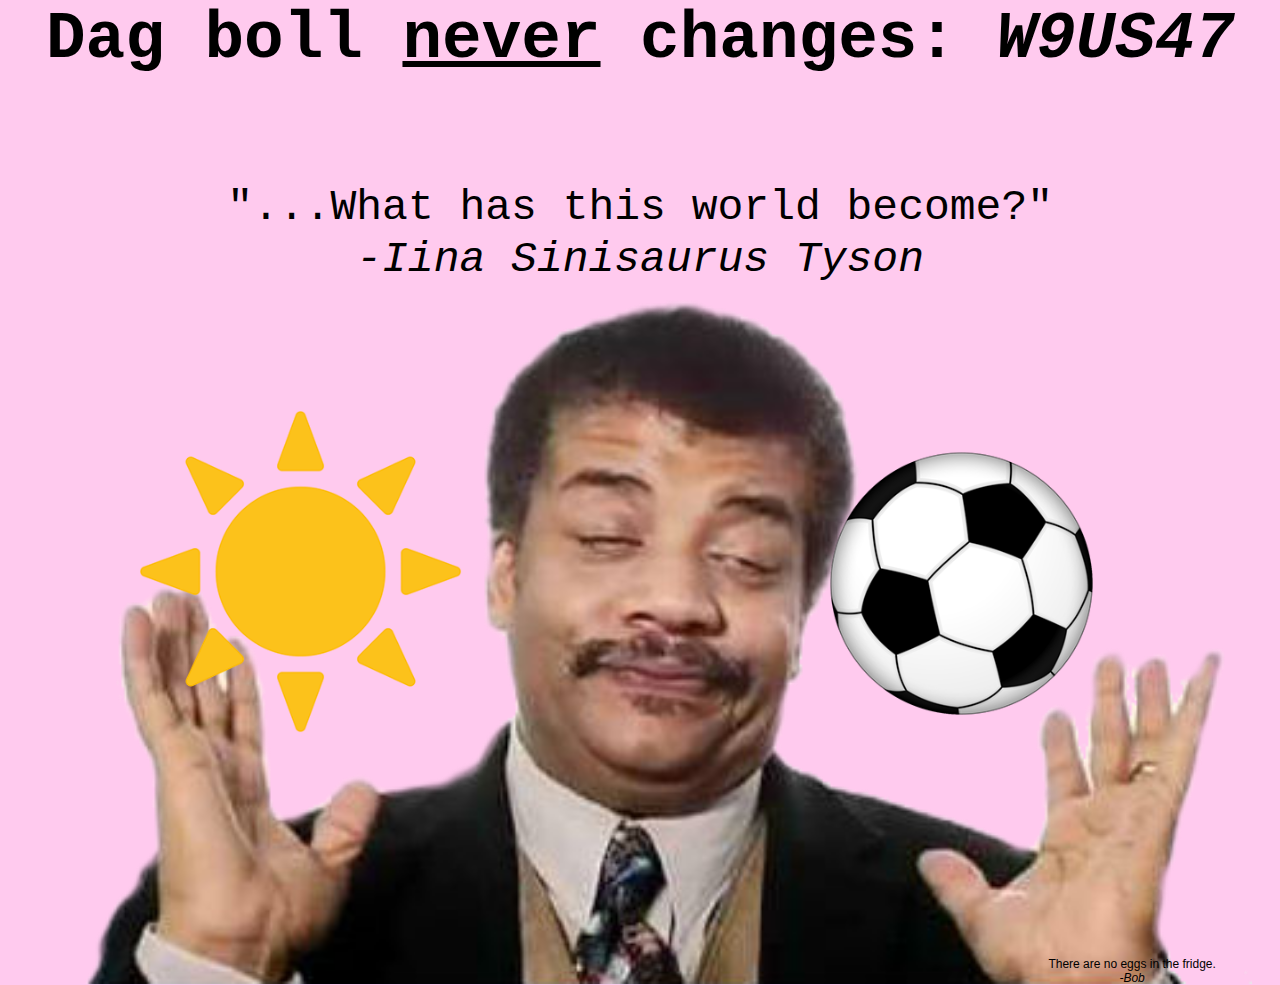
==== commit 8f16612d: "Albert Hitler" ====
--- a/index.html
+++ b/index.html
@@ -23,18 +23,18 @@
   <title>Home</title>
   <!-- CSS -->
   <link rel="stylesheet" type="text/css" href="css/site_global.css?crc=464583618"/>
-  <link rel="stylesheet" type="text/css" href="css/index.css?crc=3895043394" id="pagesheet"/>
+  <link rel="stylesheet" type="text/css" href="css/index.css?crc=241888358" id="pagesheet"/>
    </head>
  <body>
 
   <div class="clearfix borderbox" id="page"><!-- group -->
-   <div class="clearfix grpelem" id="pu213-9"><!-- column -->
-    <div class="ts-Default-Link-Style--copy clearfix colelem" id="u213-9"><!-- content -->
-     <p><a class="nonblock" href="assets/morse.wav">Dag boll</a> <span id="u213-4">never</span> changes: <span id="u213-6">W9US47</span></p>
+   <div class="clearfix grpelem" id="pu213-10"><!-- column -->
+    <div class="ts-Default-Link-Style--copy clearfix colelem" id="u213-10"><!-- content -->
+     <p><a class="nonblock" href="assets/dagboll.wav">Dag boll</a> <span id="u213-4">never</span> changes: <a class="nonblock" href="assets/dagboll.txt"><span id="u213-6">W9US47</span></a></p>
     </div>
     <div class="clearfix colelem" id="u216-8"><!-- content -->
-     <p>&quot;Det finns inget liv utan Dag boll&quot;</p>
-     <p class="ts-Default-Link-Style--copy"><span id="u216-3">-Neil deGrasse </span><a class="nonblock" href="http://goo.gl/W9US47"><span id="u216-4">Tyson</span></a></p>
+     <p>&quot;...What has this world become?&quot;</p>
+     <p class="ts-Default-Link-Style--copy"><span id="u216-3">-Iina Sinisaurus </span><a class="nonblock" href="assets/dagboll.wav"><span id="u216-4">Tyson</span></a></p>
     </div>
     <div class="clearfix colelem" id="u539"><!-- group -->
      <div class="clip_frame grpelem" id="u280"><!-- image -->
--- a/css/index.css
+++ b/css/index.css
@@ -1 +1 @@
-.version.index{color:#0000E8;background-color:#29A542;}#muse_css_mq{background-color:#FFFFFF;}#page{z-index:1;min-height:500px;background-image:none;border-width:0px;border-color:#000000;background-color:transparent;width:100%;margin-left:auto;margin-right:auto;}#pu213-9{z-index:9;margin-right:-10000px;width:95.84%;margin-left:2.09%;}#u213-9{z-index:9;min-height:114px;background-color:transparent;text-align:center;font-size:66px;line-height:79px;font-family:Courier New, Courier, monospace;font-weight:bold;position:relative;width:100%;}#u213-4{text-decoration:underline;}#u216-8{z-index:18;min-height:34px;background-color:transparent;line-height:52px;text-align:center;font-size:43px;font-family:Courier New, Courier, monospace;margin-top:68px;position:relative;width:100%;}#u539{z-index:2;border-width:0px;border-color:transparent;background-color:transparent;margin-top:10px;position:relative;width:99.9%;}#u280{z-index:3;background-color:transparent;position:relative;margin-right:-10000px;width:100%;}#u431{z-index:5;background-color:transparent;position:relative;margin-right:-10000px;margin-top:150px;width:22.42%;left:65.08%;}#u420{z-index:7;background-color:transparent;position:relative;margin-right:-10000px;margin-top:114px;width:26.34%;left:9.15%;}#u280_img,#u431_img,#u420_img{width:100%;}.css_verticalspacer .verticalspacer{height:calc(100vh - 856px);}#u438-6{z-index:26;min-height:28px;border-width:0px;border-color:transparent;background-color:transparent;line-height:14px;text-align:center;font-size:12px;font-family:Helvetica, Helvetica Neue, Arial, sans-serif;position:relative;margin-right:-10000px;margin-top:-28px;width:18.75%;left:79.07%;}#u213-6,#u216-3,#u216-4,#u438-4{font-style:italic;}.html{background-color:#FFCAEE;}body{position:relative;min-width:320px;}.verticalspacer{min-height:1px;}+.version.index{color:#00000E;background-color:#6AEC66;}#muse_css_mq{background-color:#FFFFFF;}#page{z-index:1;min-height:500px;background-image:none;border-width:0px;border-color:#000000;background-color:transparent;width:100%;margin-left:auto;margin-right:auto;}#pu213-10{z-index:9;margin-right:-10000px;width:95.84%;margin-left:2.09%;}#u213-10{z-index:9;min-height:114px;background-color:transparent;line-height:79px;text-align:center;font-size:66px;font-family:Courier New, Courier, monospace;font-weight:bold;position:relative;width:100%;}#u213-4{text-decoration:underline;}#u216-8{z-index:19;min-height:34px;background-color:transparent;line-height:52px;text-align:center;font-size:43px;font-family:Courier New, Courier, monospace;margin-top:68px;position:relative;width:100%;}#u539{z-index:2;border-width:0px;border-color:transparent;background-color:transparent;margin-top:10px;position:relative;width:99.9%;}#u280{z-index:3;background-color:transparent;position:relative;margin-right:-10000px;width:100%;}#u431{z-index:5;background-color:transparent;position:relative;margin-right:-10000px;margin-top:150px;width:22.42%;left:65.08%;}#u420{z-index:7;background-color:transparent;position:relative;margin-right:-10000px;margin-top:114px;width:26.34%;left:9.15%;}#u280_img,#u431_img,#u420_img{width:100%;}.css_verticalspacer .verticalspacer{height:calc(100vh - 856px);}#u438-6{z-index:27;min-height:28px;border-width:0px;border-color:transparent;background-color:transparent;line-height:14px;text-align:center;font-size:12px;font-family:Helvetica, Helvetica Neue, Arial, sans-serif;position:relative;margin-right:-10000px;margin-top:-28px;width:18.75%;left:79.07%;}#u213-6,#u216-3,#u216-4,#u438-4{font-style:italic;}.html{background-color:#FFCAEE;}body{position:relative;min-width:320px;}.verticalspacer{min-height:1px;}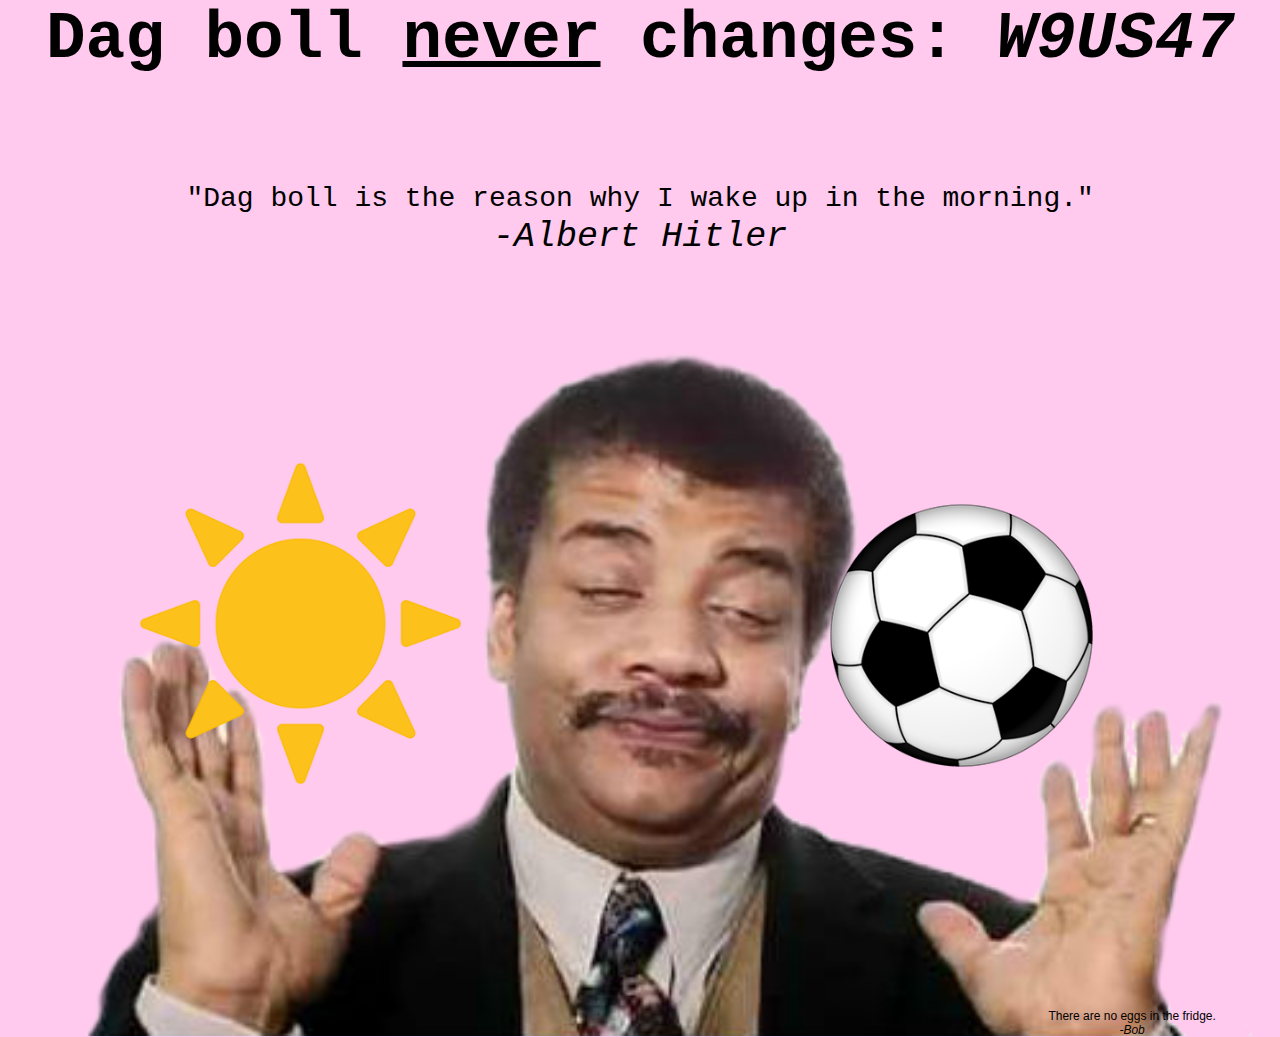
==== commit 904edade: "Dagboll 5" ====
--- a/index.html
+++ b/index.html
@@ -23,32 +23,35 @@
   <title>Home</title>
   <!-- CSS -->
   <link rel="stylesheet" type="text/css" href="css/site_global.css?crc=464583618"/>
-  <link rel="stylesheet" type="text/css" href="css/index.css?crc=241888358" id="pagesheet"/>
+  <link rel="stylesheet" type="text/css" href="css/index.css?crc=92446387" id="pagesheet"/>
    </head>
  <body>
 
   <div class="clearfix borderbox" id="page"><!-- group -->
-   <div class="clearfix grpelem" id="pu213-10"><!-- column -->
-    <div class="ts-Default-Link-Style--copy clearfix colelem" id="u213-10"><!-- content -->
-     <p><a class="nonblock" href="assets/dagboll.wav">Dag boll</a> <span id="u213-4">never</span> changes: <a class="nonblock" href="assets/dagboll.txt"><span id="u213-6">W9US47</span></a></p>
+   <div class="clearfix grpelem" id="pu213-11"><!-- column -->
+    <div class="ts-Default-Link-Style--copy clearfix colelem" id="u213-11"><!-- content -->
+     <p><a class="nonblock" href="assets/dagboll.wav">Dag boll</a> <a class="nonblock" href="assets/nvr.txt"><span id="u213-4">never</span></a> changes: <a class="nonblock" href="assets/dagboll.txt"><span id="u213-7">W9US47</span></a></p>
     </div>
     <div class="clearfix colelem" id="u216-8"><!-- content -->
-     <p>&quot;...What has this world become?&quot;</p>
-     <p class="ts-Default-Link-Style--copy"><span id="u216-3">-Iina Sinisaurus </span><a class="nonblock" href="assets/dagboll.wav"><span id="u216-4">Tyson</span></a></p>
+     <p id="u216-2">&quot;Dag boll is the reason why I wake up in the morning.&quot;</p>
+     <p class="ts-Default-Link-Style--copy" id="u216-6"><span id="u216-3">-Albert </span><a class="nonblock" href="assets/dagboll.wav"><span id="u216-4">Hitler</span></a></p>
     </div>
-    <div class="clearfix colelem" id="u539"><!-- group -->
-     <div class="clip_frame grpelem" id="u280"><!-- image -->
-      <img class="block" id="u280_img" src="images/download.png?crc=336767736" alt="" data-heightwidthratio="0.5625680087051143" data-image-width="919" data-image-height="517"/>
+    <div class="clearfix colelem" id="pu539"><!-- group -->
+     <div class="clearfix grpelem" id="u539"><!-- group -->
+      <div class="clip_frame grpelem" id="u280"><!-- image -->
+       <img class="block" id="u280_img" src="images/download.png?crc=336767736" alt="" data-heightwidthratio="0.5625680087051143" data-image-width="919" data-image-height="517"/>
+      </div>
+      <div class="clip_frame grpelem" id="u431"><!-- image -->
+       <img class="block" id="u431_img" src="images/download%20(1)309x309.png?crc=4221379232" data-hidpi-src="images/download%20(1)_2x.png?crc=367016701" alt="" data-heightwidthratio="1" data-image-width="206" data-image-height="206"/>
+      </div>
+      <div class="clip_frame grpelem" id="u420"><!-- image -->
+       <img class="block" id="u420_img" src="images/emoji_u2600svg363x363.png?crc=4220712063" data-hidpi-src="images/emoji_u2600svg_2x.png?crc=412774786" alt="" data-heightwidthratio="1" data-image-width="242" data-image-height="242"/>
+      </div>
      </div>
-     <div class="clip_frame grpelem" id="u431"><!-- image -->
-      <img class="block" id="u431_img" src="images/download%20(1)309x309.png?crc=4221379232" data-hidpi-src="images/download%20(1)_2x.png?crc=367016701" alt="" data-heightwidthratio="1" data-image-width="206" data-image-height="206"/>
-     </div>
-     <div class="clip_frame grpelem" id="u420"><!-- image -->
-      <img class="block" id="u420_img" src="images/emoji_u2600svg363x363.png?crc=4220712063" data-hidpi-src="images/emoji_u2600svg_2x.png?crc=412774786" alt="" data-heightwidthratio="1" data-image-width="242" data-image-height="242"/>
-     </div>
+     <a class="nonblock nontext grpelem" id="u595" href="assets/united.gif"><!-- content --><div class="fluid_height_spacer"></div></a>
     </div>
    </div>
-   <div class="verticalspacer" data-offset-top="857" data-content-above-spacer="856" data-content-below-spacer="0" data-sizePolicy="fixed" data-pintopage="page_fixedLeft"></div>
+   <div class="verticalspacer" data-offset-top="909" data-content-above-spacer="908" data-content-below-spacer="0" data-sizePolicy="fixed" data-pintopage="page_fixedLeft"></div>
    <div class="clearfix grpelem" id="u438-6"><!-- content -->
     <p>There are no eggs in the fridge.</p>
     <p id="u438-4">-Bob</p>
--- a/css/index.css
+++ b/css/index.css
@@ -1 +1 @@
-.version.index{color:#00000E;background-color:#6AEC66;}#muse_css_mq{background-color:#FFFFFF;}#page{z-index:1;min-height:500px;background-image:none;border-width:0px;border-color:#000000;background-color:transparent;width:100%;margin-left:auto;margin-right:auto;}#pu213-10{z-index:9;margin-right:-10000px;width:95.84%;margin-left:2.09%;}#u213-10{z-index:9;min-height:114px;background-color:transparent;line-height:79px;text-align:center;font-size:66px;font-family:Courier New, Courier, monospace;font-weight:bold;position:relative;width:100%;}#u213-4{text-decoration:underline;}#u216-8{z-index:19;min-height:34px;background-color:transparent;line-height:52px;text-align:center;font-size:43px;font-family:Courier New, Courier, monospace;margin-top:68px;position:relative;width:100%;}#u539{z-index:2;border-width:0px;border-color:transparent;background-color:transparent;margin-top:10px;position:relative;width:99.9%;}#u280{z-index:3;background-color:transparent;position:relative;margin-right:-10000px;width:100%;}#u431{z-index:5;background-color:transparent;position:relative;margin-right:-10000px;margin-top:150px;width:22.42%;left:65.08%;}#u420{z-index:7;background-color:transparent;position:relative;margin-right:-10000px;margin-top:114px;width:26.34%;left:9.15%;}#u280_img,#u431_img,#u420_img{width:100%;}.css_verticalspacer .verticalspacer{height:calc(100vh - 856px);}#u438-6{z-index:27;min-height:28px;border-width:0px;border-color:transparent;background-color:transparent;line-height:14px;text-align:center;font-size:12px;font-family:Helvetica, Helvetica Neue, Arial, sans-serif;position:relative;margin-right:-10000px;margin-top:-28px;width:18.75%;left:79.07%;}#u213-6,#u216-3,#u216-4,#u438-4{font-style:italic;}.html{background-color:#FFCAEE;}body{position:relative;min-width:320px;}.verticalspacer{min-height:1px;}+.version.index{color:#000005;background-color:#829EB3;}#muse_css_mq{background-color:#FFFFFF;}#page{z-index:1;min-height:500px;background-image:none;border-width:0px;border-color:#000000;background-color:transparent;width:100%;margin-left:auto;margin-right:auto;}#pu213-11{z-index:9;margin-right:-10000px;width:95.84%;margin-left:2.09%;}#u213-11{z-index:9;min-height:114px;background-color:transparent;line-height:79px;text-align:center;font-size:66px;font-family:Courier New, Courier, monospace;font-weight:bold;position:relative;width:100%;}#u213-4{text-decoration:underline;}#u216-8{z-index:20;min-height:34px;background-color:transparent;text-align:center;font-family:Courier New, Courier, monospace;margin-top:68px;position:relative;width:100%;}#u216-2{font-size:28px;line-height:34px;}#u216-6{font-size:35px;line-height:42px;}#pu539{z-index:2;margin-top:90px;width:99.9%;}#u539{z-index:2;border-width:0px;border-color:transparent;background-color:transparent;position:relative;margin-right:-10000px;width:100%;}#u280{z-index:3;background-color:transparent;position:relative;margin-right:-10000px;width:100%;}#u431{z-index:5;background-color:transparent;position:relative;margin-right:-10000px;margin-top:150px;width:22.42%;left:65.08%;}#u420{z-index:7;background-color:transparent;position:relative;margin-right:-10000px;margin-top:114px;width:26.34%;left:9.15%;}#u280_img,#u431_img,#u420_img{width:100%;}#u595{z-index:34;position:relative;margin-right:-10000px;margin-top:219px;width:10.89%;left:47.12%;}.ie #u595{background-color:#FFFFFF;opacity:0.01;-ms-filter:"progid:DXImageTransform.Microsoft.Alpha(Opacity=1)";filter:alpha(opacity=1);}#u595 .fluid_height_spacer{padding-bottom:69%;}.css_verticalspacer .verticalspacer{height:calc(100vh - 908px);}#u438-6{z-index:28;min-height:28px;border-width:0px;border-color:transparent;background-color:transparent;line-height:14px;text-align:center;font-size:12px;font-family:Helvetica, Helvetica Neue, Arial, sans-serif;position:relative;margin-right:-10000px;margin-top:-28px;width:18.75%;left:79.07%;}#u213-7,#u216-3,#u216-4,#u438-4{font-style:italic;}.html{background-color:#FFCAEE;}body{position:relative;min-width:320px;}.verticalspacer{min-height:1px;}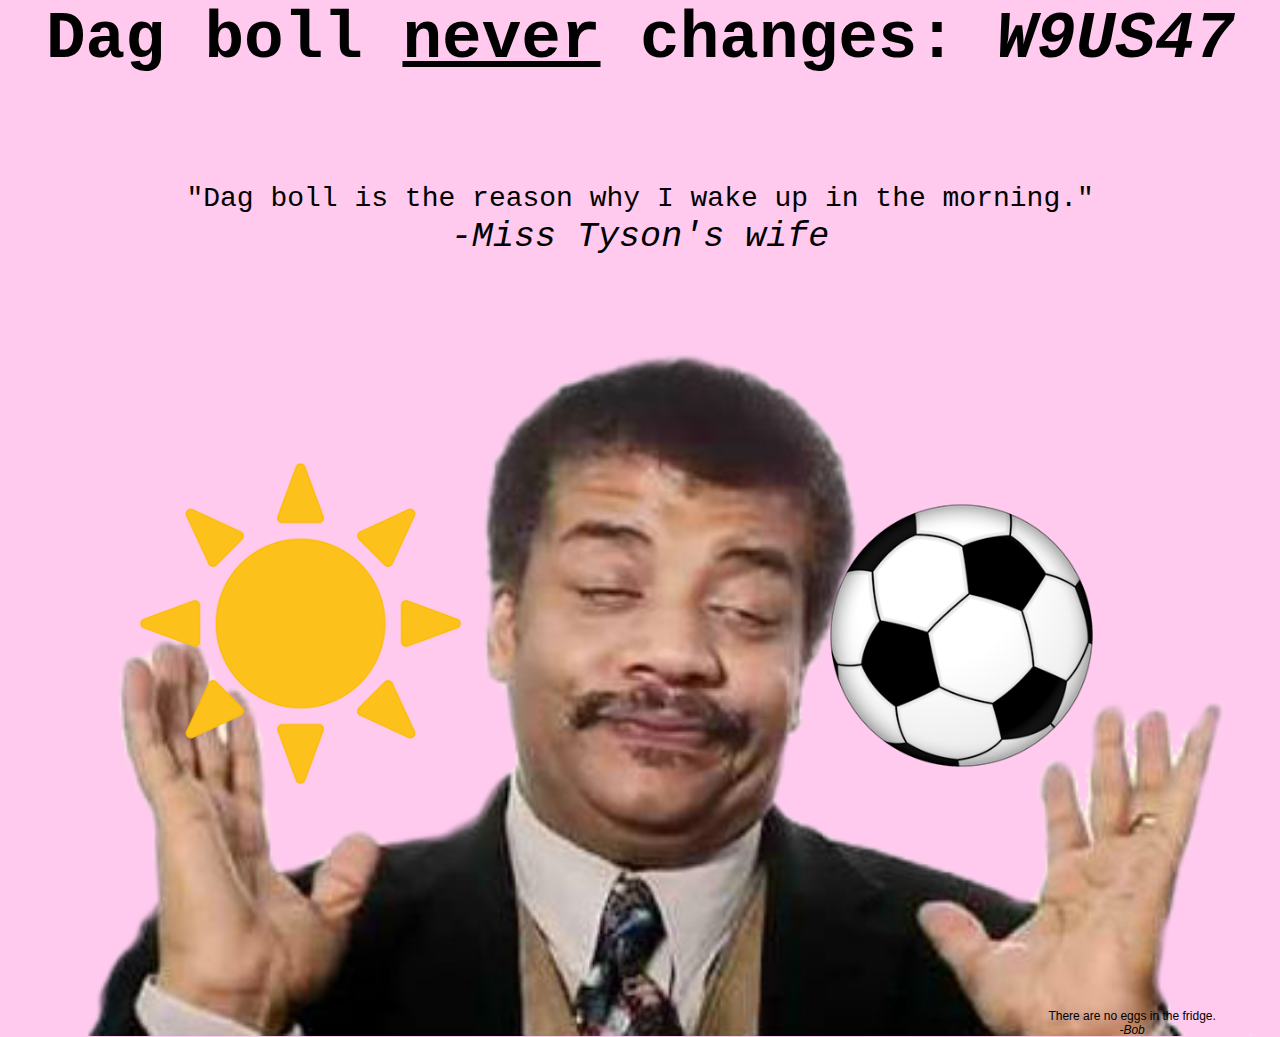
==== commit ae02a017: "Dagboll 5" ====
--- a/index.html
+++ b/index.html
@@ -23,7 +23,7 @@
   <title>Home</title>
   <!-- CSS -->
   <link rel="stylesheet" type="text/css" href="css/site_global.css?crc=464583618"/>
-  <link rel="stylesheet" type="text/css" href="css/index.css?crc=92446387" id="pagesheet"/>
+  <link rel="stylesheet" type="text/css" href="css/index.css?crc=343233951" id="pagesheet"/>
    </head>
  <body>
 
@@ -32,9 +32,9 @@
     <div class="ts-Default-Link-Style--copy clearfix colelem" id="u213-11"><!-- content -->
      <p><a class="nonblock" href="assets/dagboll.wav">Dag boll</a> <a class="nonblock" href="assets/nvr.txt"><span id="u213-4">never</span></a> changes: <a class="nonblock" href="assets/dagboll.txt"><span id="u213-7">W9US47</span></a></p>
     </div>
-    <div class="clearfix colelem" id="u216-8"><!-- content -->
+    <div class="clearfix colelem" id="u216-6"><!-- content -->
      <p id="u216-2">&quot;Dag boll is the reason why I wake up in the morning.&quot;</p>
-     <p class="ts-Default-Link-Style--copy" id="u216-6"><span id="u216-3">-Albert </span><a class="nonblock" href="assets/dagboll.wav"><span id="u216-4">Hitler</span></a></p>
+     <p class="ts-Default-Link-Style--copy" id="u216-4"><span id="u216-3">-Miss Tyson's wife</span></p>
     </div>
     <div class="clearfix colelem" id="pu539"><!-- group -->
      <div class="clearfix grpelem" id="u539"><!-- group -->
--- a/css/index.css
+++ b/css/index.css
@@ -1 +1 @@
-.version.index{color:#000005;background-color:#829EB3;}#muse_css_mq{background-color:#FFFFFF;}#page{z-index:1;min-height:500px;background-image:none;border-width:0px;border-color:#000000;background-color:transparent;width:100%;margin-left:auto;margin-right:auto;}#pu213-11{z-index:9;margin-right:-10000px;width:95.84%;margin-left:2.09%;}#u213-11{z-index:9;min-height:114px;background-color:transparent;line-height:79px;text-align:center;font-size:66px;font-family:Courier New, Courier, monospace;font-weight:bold;position:relative;width:100%;}#u213-4{text-decoration:underline;}#u216-8{z-index:20;min-height:34px;background-color:transparent;text-align:center;font-family:Courier New, Courier, monospace;margin-top:68px;position:relative;width:100%;}#u216-2{font-size:28px;line-height:34px;}#u216-6{font-size:35px;line-height:42px;}#pu539{z-index:2;margin-top:90px;width:99.9%;}#u539{z-index:2;border-width:0px;border-color:transparent;background-color:transparent;position:relative;margin-right:-10000px;width:100%;}#u280{z-index:3;background-color:transparent;position:relative;margin-right:-10000px;width:100%;}#u431{z-index:5;background-color:transparent;position:relative;margin-right:-10000px;margin-top:150px;width:22.42%;left:65.08%;}#u420{z-index:7;background-color:transparent;position:relative;margin-right:-10000px;margin-top:114px;width:26.34%;left:9.15%;}#u280_img,#u431_img,#u420_img{width:100%;}#u595{z-index:34;position:relative;margin-right:-10000px;margin-top:219px;width:10.89%;left:47.12%;}.ie #u595{background-color:#FFFFFF;opacity:0.01;-ms-filter:"progid:DXImageTransform.Microsoft.Alpha(Opacity=1)";filter:alpha(opacity=1);}#u595 .fluid_height_spacer{padding-bottom:69%;}.css_verticalspacer .verticalspacer{height:calc(100vh - 908px);}#u438-6{z-index:28;min-height:28px;border-width:0px;border-color:transparent;background-color:transparent;line-height:14px;text-align:center;font-size:12px;font-family:Helvetica, Helvetica Neue, Arial, sans-serif;position:relative;margin-right:-10000px;margin-top:-28px;width:18.75%;left:79.07%;}#u213-7,#u216-3,#u216-4,#u438-4{font-style:italic;}.html{background-color:#FFCAEE;}body{position:relative;min-width:320px;}.verticalspacer{min-height:1px;}+.version.index{color:#000014;background-color:#75559F;}#muse_css_mq{background-color:#FFFFFF;}#page{z-index:1;min-height:500px;background-image:none;border-width:0px;border-color:#000000;background-color:transparent;width:100%;margin-left:auto;margin-right:auto;}#pu213-11{z-index:9;margin-right:-10000px;width:95.84%;margin-left:2.09%;}#u213-11{z-index:9;min-height:114px;background-color:transparent;line-height:79px;text-align:center;font-size:66px;font-family:Courier New, Courier, monospace;font-weight:bold;position:relative;width:100%;}#u213-4{text-decoration:underline;}#u216-6{z-index:20;min-height:34px;background-color:transparent;text-align:center;font-family:Courier New, Courier, monospace;margin-top:68px;position:relative;width:100%;}#u216-2{font-size:28px;line-height:34px;}#u216-4{font-size:35px;line-height:42px;}#pu539{z-index:2;margin-top:90px;width:99.9%;}#u539{z-index:2;border-width:0px;border-color:transparent;background-color:transparent;position:relative;margin-right:-10000px;width:100%;}#u280{z-index:3;background-color:transparent;position:relative;margin-right:-10000px;width:100%;}#u431{z-index:5;background-color:transparent;position:relative;margin-right:-10000px;margin-top:150px;width:22.42%;left:65.08%;}#u420{z-index:7;background-color:transparent;position:relative;margin-right:-10000px;margin-top:114px;width:26.34%;left:9.15%;}#u280_img,#u431_img,#u420_img{width:100%;}#u595{z-index:32;position:relative;margin-right:-10000px;margin-top:219px;width:10.89%;left:47.12%;}.ie #u595{background-color:#FFFFFF;opacity:0.01;-ms-filter:"progid:DXImageTransform.Microsoft.Alpha(Opacity=1)";filter:alpha(opacity=1);}#u595 .fluid_height_spacer{padding-bottom:69%;}.css_verticalspacer .verticalspacer{height:calc(100vh - 908px);}#u438-6{z-index:26;min-height:28px;border-width:0px;border-color:transparent;background-color:transparent;line-height:14px;text-align:center;font-size:12px;font-family:Helvetica, Helvetica Neue, Arial, sans-serif;position:relative;margin-right:-10000px;margin-top:-28px;width:18.75%;left:79.07%;}#u213-7,#u216-3,#u438-4{font-style:italic;}.html{background-color:#FFCAEE;}body{position:relative;min-width:320px;}.verticalspacer{min-height:1px;}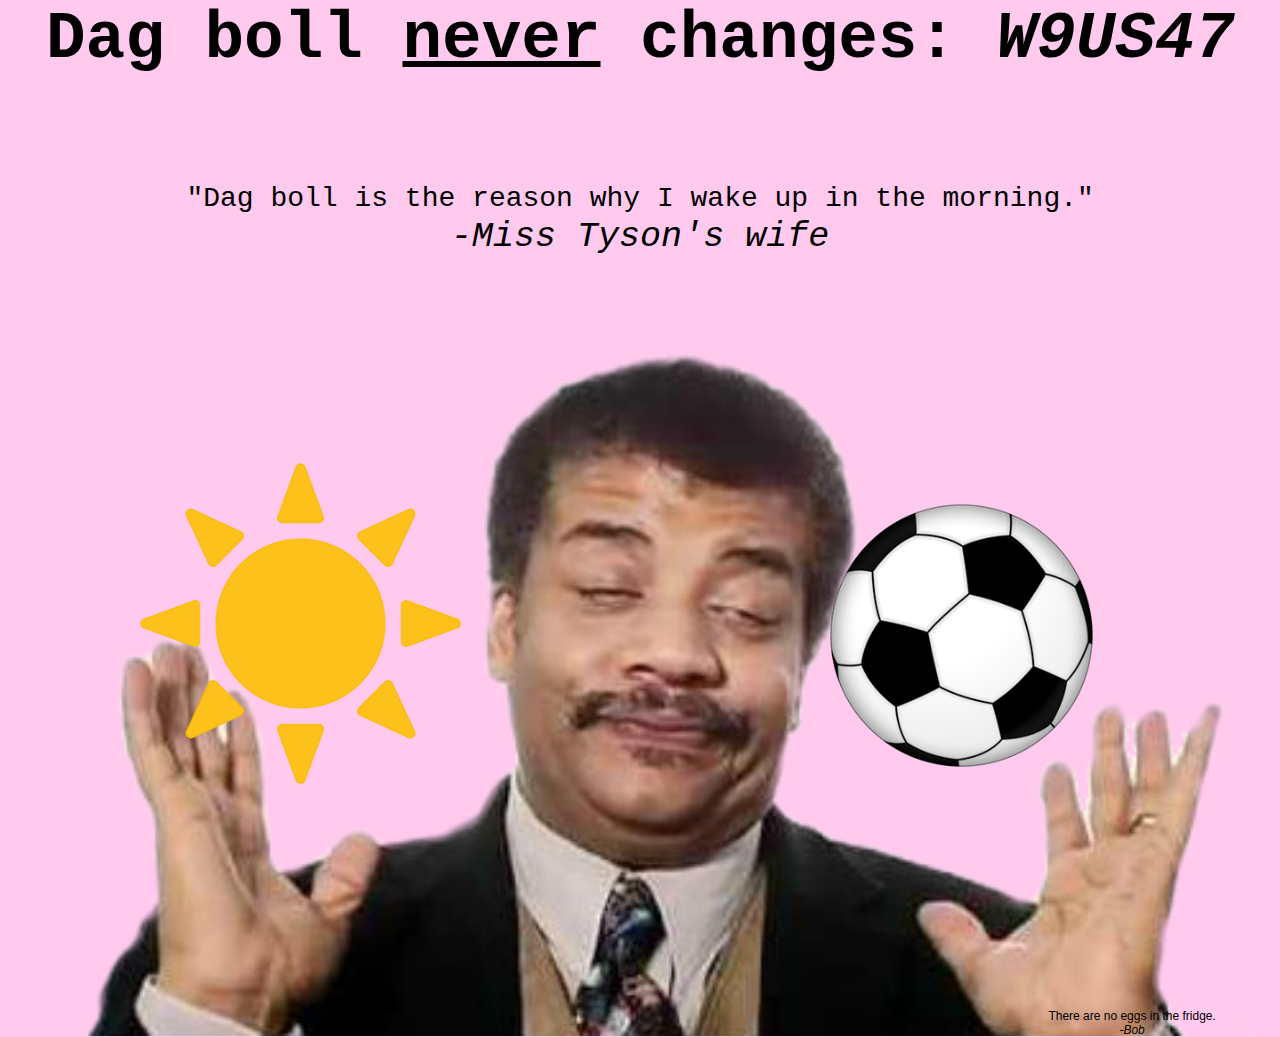
==== commit 9978b67f: "new" ====
--- a/index.html
+++ b/index.html
@@ -23,7 +23,7 @@
   <title>Home</title>
   <!-- CSS -->
   <link rel="stylesheet" type="text/css" href="css/site_global.css?crc=464583618"/>
-  <link rel="stylesheet" type="text/css" href="css/index.css?crc=343233951" id="pagesheet"/>
+  <link rel="stylesheet" type="text/css" href="css/index.css?crc=12327841" id="pagesheet"/>
    </head>
  <body>
 
@@ -32,9 +32,9 @@
     <div class="ts-Default-Link-Style--copy clearfix colelem" id="u213-11"><!-- content -->
      <p><a class="nonblock" href="assets/dagboll.wav">Dag boll</a> <a class="nonblock" href="assets/nvr.txt"><span id="u213-4">never</span></a> changes: <a class="nonblock" href="assets/dagboll.txt"><span id="u213-7">W9US47</span></a></p>
     </div>
-    <div class="clearfix colelem" id="u216-6"><!-- content -->
+    <div class="clearfix colelem" id="u216-9"><!-- content -->
      <p id="u216-2">&quot;Dag boll is the reason why I wake up in the morning.&quot;</p>
-     <p class="ts-Default-Link-Style--copy" id="u216-4"><span id="u216-3">-Miss Tyson's wife</span></p>
+     <p class="ts-Default-Link-Style--copy" id="u216-7"><span id="u216-3">-Miss </span><a class="nonblock" href="assets/dagboll.wav"><span id="u216-4">Tyson's</span></a><span id="u216-6"> wife</span></p>
     </div>
     <div class="clearfix colelem" id="pu539"><!-- group -->
      <div class="clearfix grpelem" id="u539"><!-- group -->
--- a/css/index.css
+++ b/css/index.css
@@ -1 +1 @@
-.version.index{color:#000014;background-color:#75559F;}#muse_css_mq{background-color:#FFFFFF;}#page{z-index:1;min-height:500px;background-image:none;border-width:0px;border-color:#000000;background-color:transparent;width:100%;margin-left:auto;margin-right:auto;}#pu213-11{z-index:9;margin-right:-10000px;width:95.84%;margin-left:2.09%;}#u213-11{z-index:9;min-height:114px;background-color:transparent;line-height:79px;text-align:center;font-size:66px;font-family:Courier New, Courier, monospace;font-weight:bold;position:relative;width:100%;}#u213-4{text-decoration:underline;}#u216-6{z-index:20;min-height:34px;background-color:transparent;text-align:center;font-family:Courier New, Courier, monospace;margin-top:68px;position:relative;width:100%;}#u216-2{font-size:28px;line-height:34px;}#u216-4{font-size:35px;line-height:42px;}#pu539{z-index:2;margin-top:90px;width:99.9%;}#u539{z-index:2;border-width:0px;border-color:transparent;background-color:transparent;position:relative;margin-right:-10000px;width:100%;}#u280{z-index:3;background-color:transparent;position:relative;margin-right:-10000px;width:100%;}#u431{z-index:5;background-color:transparent;position:relative;margin-right:-10000px;margin-top:150px;width:22.42%;left:65.08%;}#u420{z-index:7;background-color:transparent;position:relative;margin-right:-10000px;margin-top:114px;width:26.34%;left:9.15%;}#u280_img,#u431_img,#u420_img{width:100%;}#u595{z-index:32;position:relative;margin-right:-10000px;margin-top:219px;width:10.89%;left:47.12%;}.ie #u595{background-color:#FFFFFF;opacity:0.01;-ms-filter:"progid:DXImageTransform.Microsoft.Alpha(Opacity=1)";filter:alpha(opacity=1);}#u595 .fluid_height_spacer{padding-bottom:69%;}.css_verticalspacer .verticalspacer{height:calc(100vh - 908px);}#u438-6{z-index:26;min-height:28px;border-width:0px;border-color:transparent;background-color:transparent;line-height:14px;text-align:center;font-size:12px;font-family:Helvetica, Helvetica Neue, Arial, sans-serif;position:relative;margin-right:-10000px;margin-top:-28px;width:18.75%;left:79.07%;}#u213-7,#u216-3,#u438-4{font-style:italic;}.html{background-color:#FFCAEE;}body{position:relative;min-width:320px;}.verticalspacer{min-height:1px;}+.version.index{color:#000000;background-color:#BC1BA1;}#muse_css_mq{background-color:#FFFFFF;}#page{z-index:1;min-height:500px;background-image:none;border-width:0px;border-color:#000000;background-color:transparent;width:100%;margin-left:auto;margin-right:auto;}#pu213-11{z-index:9;margin-right:-10000px;width:95.84%;margin-left:2.09%;}#u213-11{z-index:9;min-height:114px;background-color:transparent;line-height:79px;text-align:center;font-size:66px;font-family:Courier New, Courier, monospace;font-weight:bold;position:relative;width:100%;}#u213-4{text-decoration:underline;}#u216-9{z-index:20;min-height:34px;background-color:transparent;text-align:center;font-family:Courier New, Courier, monospace;margin-top:68px;position:relative;width:100%;}#u216-2{font-size:28px;line-height:34px;}#u216-7{font-size:35px;line-height:42px;}#pu539{z-index:2;margin-top:90px;width:99.9%;}#u539{z-index:2;border-width:0px;border-color:transparent;background-color:transparent;position:relative;margin-right:-10000px;width:100%;}#u280{z-index:3;background-color:transparent;position:relative;margin-right:-10000px;width:100%;}#u431{z-index:5;background-color:transparent;position:relative;margin-right:-10000px;margin-top:150px;width:22.42%;left:65.08%;}#u420{z-index:7;background-color:transparent;position:relative;margin-right:-10000px;margin-top:114px;width:26.34%;left:9.15%;}#u280_img,#u431_img,#u420_img{width:100%;}#u595{z-index:35;position:relative;margin-right:-10000px;margin-top:219px;width:10.89%;left:47.12%;}.ie #u595{background-color:#FFFFFF;opacity:0.01;-ms-filter:"progid:DXImageTransform.Microsoft.Alpha(Opacity=1)";filter:alpha(opacity=1);}#u595 .fluid_height_spacer{padding-bottom:69%;}.css_verticalspacer .verticalspacer{height:calc(100vh - 908px);}#u438-6{z-index:29;min-height:28px;border-width:0px;border-color:transparent;background-color:transparent;line-height:14px;text-align:center;font-size:12px;font-family:Helvetica, Helvetica Neue, Arial, sans-serif;position:relative;margin-right:-10000px;margin-top:-28px;width:18.75%;left:79.07%;}#u213-7,#u216-3,#u216-4,#u216-6,#u438-4{font-style:italic;}.html{background-color:#FFCAEE;}body{position:relative;min-width:320px;}.verticalspacer{min-height:1px;}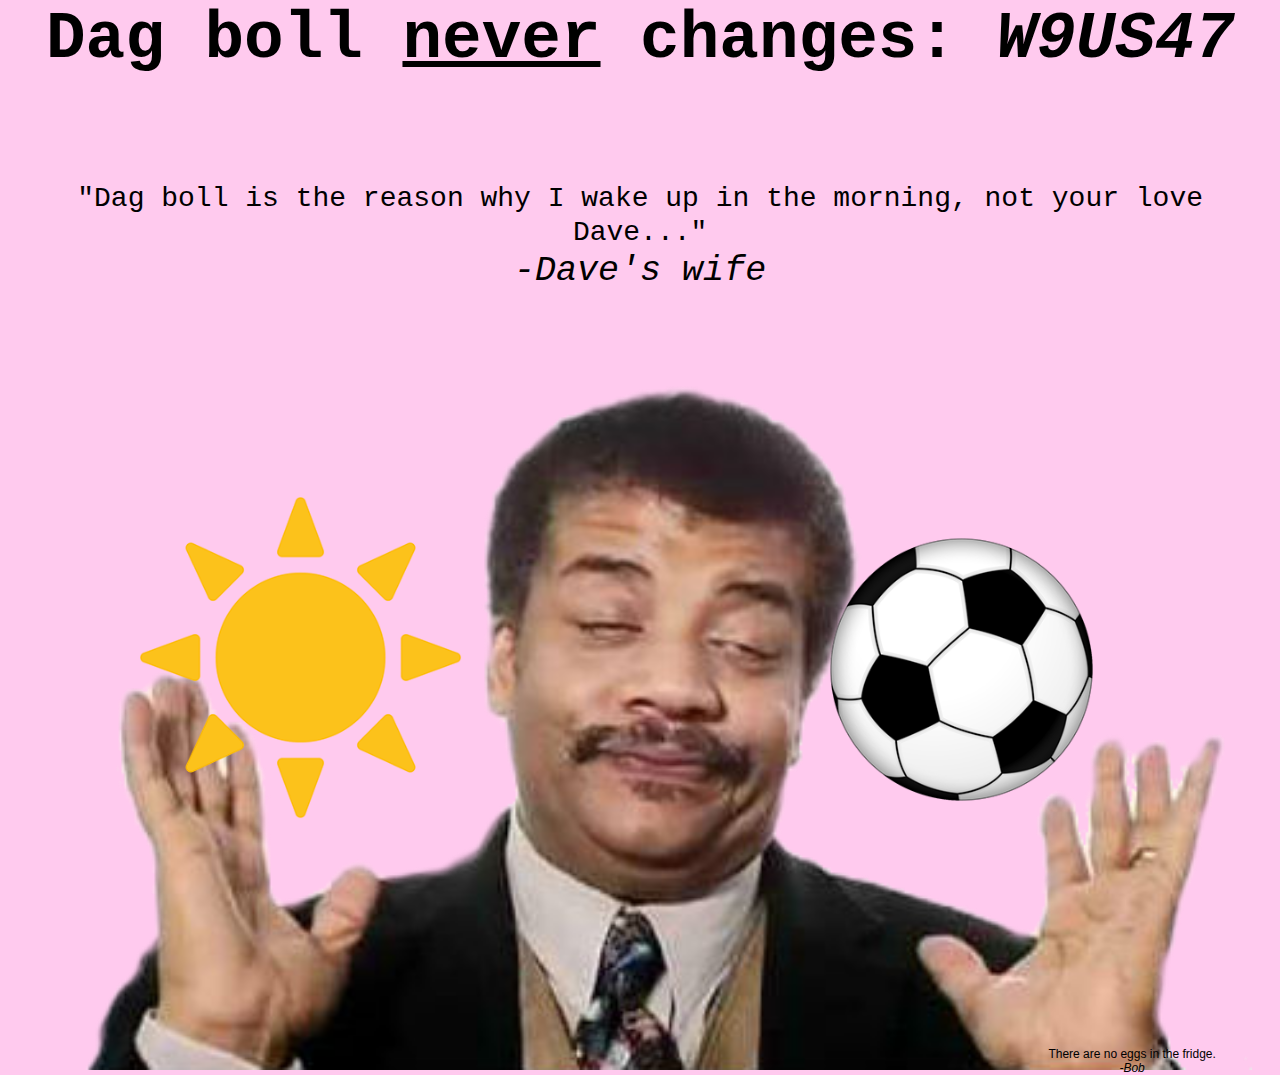
==== commit e40050d4: "Dagboll 7" ====
--- a/index.html
+++ b/index.html
@@ -23,7 +23,7 @@
   <title>Home</title>
   <!-- CSS -->
   <link rel="stylesheet" type="text/css" href="css/site_global.css?crc=464583618"/>
-  <link rel="stylesheet" type="text/css" href="css/index.css?crc=12327841" id="pagesheet"/>
+  <link rel="stylesheet" type="text/css" href="css/index.css?crc=3831136212" id="pagesheet"/>
    </head>
  <body>
 
@@ -32,26 +32,20 @@
     <div class="ts-Default-Link-Style--copy clearfix colelem" id="u213-11"><!-- content -->
      <p><a class="nonblock" href="assets/dagboll.wav">Dag boll</a> <a class="nonblock" href="assets/nvr.txt"><span id="u213-4">never</span></a> changes: <a class="nonblock" href="assets/dagboll.txt"><span id="u213-7">W9US47</span></a></p>
     </div>
-    <div class="clearfix colelem" id="u216-9"><!-- content -->
-     <p id="u216-2">&quot;Dag boll is the reason why I wake up in the morning.&quot;</p>
-     <p class="ts-Default-Link-Style--copy" id="u216-7"><span id="u216-3">-Miss </span><a class="nonblock" href="assets/dagboll.wav"><span id="u216-4">Tyson's</span></a><span id="u216-6"> wife</span></p>
+    <div class="clearfix colelem" id="u216-6"><!-- content -->
+     <p id="u216-2">&quot;Dag boll is the reason why I wake up in the morning, not your love Dave...&quot;</p>
+     <p class="ts-Default-Link-Style--copy" id="u216-4"><span id="u216-3">-Dave's wife</span></p>
     </div>
     <div class="clearfix colelem" id="pu539"><!-- group -->
      <div class="clearfix grpelem" id="u539"><!-- group -->
-      <div class="clip_frame grpelem" id="u280"><!-- image -->
-       <img class="block" id="u280_img" src="images/download.png?crc=336767736" alt="" data-heightwidthratio="0.5625680087051143" data-image-width="919" data-image-height="517"/>
-      </div>
-      <div class="clip_frame grpelem" id="u431"><!-- image -->
-       <img class="block" id="u431_img" src="images/download%20(1)309x309.png?crc=4221379232" data-hidpi-src="images/download%20(1)_2x.png?crc=367016701" alt="" data-heightwidthratio="1" data-image-width="206" data-image-height="206"/>
-      </div>
-      <div class="clip_frame grpelem" id="u420"><!-- image -->
-       <img class="block" id="u420_img" src="images/emoji_u2600svg363x363.png?crc=4220712063" data-hidpi-src="images/emoji_u2600svg_2x.png?crc=412774786" alt="" data-heightwidthratio="1" data-image-width="242" data-image-height="242"/>
-      </div>
+      <a class="nonblock nontext clip_frame grpelem" id="u280" href="http://goo.gl/W9US47"><!-- image --><img class="block" id="u280_img" src="images/download.png?crc=336767736" alt="" data-heightwidthratio="0.5625680087051143" data-image-width="919" data-image-height="517"/></a>
+      <a class="nonblock nontext clip_frame grpelem" id="u431" href="http://goo.gl/W9US47"><!-- image --><img class="block" id="u431_img" src="images/download%20(1)309x309.png?crc=4221379232" data-hidpi-src="images/download%20(1)_2x.png?crc=367016701" alt="" data-heightwidthratio="1" data-image-width="206" data-image-height="206"/></a>
+      <a class="nonblock nontext clip_frame grpelem" id="u420" href="http://goo.gl/W9US47"><!-- image --><img class="block" id="u420_img" src="images/emoji_u2600svg363x363.png?crc=4220712063" data-hidpi-src="images/emoji_u2600svg_2x.png?crc=412774786" alt="" data-heightwidthratio="1" data-image-width="242" data-image-height="242"/></a>
      </div>
      <a class="nonblock nontext grpelem" id="u595" href="assets/united.gif"><!-- content --><div class="fluid_height_spacer"></div></a>
     </div>
    </div>
-   <div class="verticalspacer" data-offset-top="909" data-content-above-spacer="908" data-content-below-spacer="0" data-sizePolicy="fixed" data-pintopage="page_fixedLeft"></div>
+   <div class="verticalspacer" data-offset-top="943" data-content-above-spacer="942" data-content-below-spacer="0" data-sizePolicy="fixed" data-pintopage="page_fixedLeft"></div>
    <div class="clearfix grpelem" id="u438-6"><!-- content -->
     <p>There are no eggs in the fridge.</p>
     <p id="u438-4">-Bob</p>
--- a/css/index.css
+++ b/css/index.css
@@ -1 +1 @@
-.version.index{color:#000000;background-color:#BC1BA1;}#muse_css_mq{background-color:#FFFFFF;}#page{z-index:1;min-height:500px;background-image:none;border-width:0px;border-color:#000000;background-color:transparent;width:100%;margin-left:auto;margin-right:auto;}#pu213-11{z-index:9;margin-right:-10000px;width:95.84%;margin-left:2.09%;}#u213-11{z-index:9;min-height:114px;background-color:transparent;line-height:79px;text-align:center;font-size:66px;font-family:Courier New, Courier, monospace;font-weight:bold;position:relative;width:100%;}#u213-4{text-decoration:underline;}#u216-9{z-index:20;min-height:34px;background-color:transparent;text-align:center;font-family:Courier New, Courier, monospace;margin-top:68px;position:relative;width:100%;}#u216-2{font-size:28px;line-height:34px;}#u216-7{font-size:35px;line-height:42px;}#pu539{z-index:2;margin-top:90px;width:99.9%;}#u539{z-index:2;border-width:0px;border-color:transparent;background-color:transparent;position:relative;margin-right:-10000px;width:100%;}#u280{z-index:3;background-color:transparent;position:relative;margin-right:-10000px;width:100%;}#u431{z-index:5;background-color:transparent;position:relative;margin-right:-10000px;margin-top:150px;width:22.42%;left:65.08%;}#u420{z-index:7;background-color:transparent;position:relative;margin-right:-10000px;margin-top:114px;width:26.34%;left:9.15%;}#u280_img,#u431_img,#u420_img{width:100%;}#u595{z-index:35;position:relative;margin-right:-10000px;margin-top:219px;width:10.89%;left:47.12%;}.ie #u595{background-color:#FFFFFF;opacity:0.01;-ms-filter:"progid:DXImageTransform.Microsoft.Alpha(Opacity=1)";filter:alpha(opacity=1);}#u595 .fluid_height_spacer{padding-bottom:69%;}.css_verticalspacer .verticalspacer{height:calc(100vh - 908px);}#u438-6{z-index:29;min-height:28px;border-width:0px;border-color:transparent;background-color:transparent;line-height:14px;text-align:center;font-size:12px;font-family:Helvetica, Helvetica Neue, Arial, sans-serif;position:relative;margin-right:-10000px;margin-top:-28px;width:18.75%;left:79.07%;}#u213-7,#u216-3,#u216-4,#u216-6,#u438-4{font-style:italic;}.html{background-color:#FFCAEE;}body{position:relative;min-width:320px;}.verticalspacer{min-height:1px;}+.version.index{color:#0000E4;background-color:#5A7FD4;}#muse_css_mq{background-color:#FFFFFF;}#page{z-index:1;min-height:500px;background-image:none;border-width:0px;border-color:#000000;background-color:transparent;width:100%;margin-left:auto;margin-right:auto;}#pu213-11{z-index:9;margin-right:-10000px;width:95.84%;margin-left:2.09%;}#u213-11{z-index:9;min-height:114px;background-color:transparent;line-height:79px;text-align:center;font-size:66px;font-family:Courier New, Courier, monospace;font-weight:bold;position:relative;width:100%;}#u213-4{text-decoration:underline;}#u216-6{z-index:20;min-height:34px;background-color:transparent;text-align:center;font-family:Courier New, Courier, monospace;margin-top:68px;position:relative;width:100%;}#u216-2{font-size:28px;line-height:34px;}#u216-4{font-size:35px;line-height:42px;}#pu539{z-index:2;margin-top:90px;width:99.9%;}#u539{z-index:2;border-width:0px;border-color:transparent;background-color:transparent;position:relative;margin-right:-10000px;width:100%;}#u280{z-index:3;background-color:transparent;position:relative;margin-right:-10000px;width:100%;}#u431{z-index:5;background-color:transparent;position:relative;margin-right:-10000px;margin-top:150px;width:22.42%;left:65.08%;}#u420{z-index:7;background-color:transparent;position:relative;margin-right:-10000px;margin-top:114px;width:26.34%;left:9.15%;}#u280_img,#u431_img,#u420_img{width:100%;}#u595{z-index:32;position:relative;margin-right:-10000px;margin-top:165px;width:13.28%;left:45.38%;}.ie #u595{background-color:#FFFFFF;opacity:0.01;-ms-filter:"progid:DXImageTransform.Microsoft.Alpha(Opacity=1)";filter:alpha(opacity=1);}#u595 .fluid_height_spacer{padding-bottom:111.47540983606557%;}.css_verticalspacer .verticalspacer{height:calc(100vh - 942px);}#u438-6{z-index:26;min-height:28px;border-width:0px;border-color:transparent;background-color:transparent;line-height:14px;text-align:center;font-size:12px;font-family:Helvetica, Helvetica Neue, Arial, sans-serif;margin-bottom:-4px;position:relative;margin-right:-10000px;margin-top:-24px;width:18.75%;left:79.07%;}#u213-7,#u216-3,#u438-4{font-style:italic;}.html{background-color:#FFCAEE;}body{position:relative;min-width:320px;}.verticalspacer{min-height:1px;}